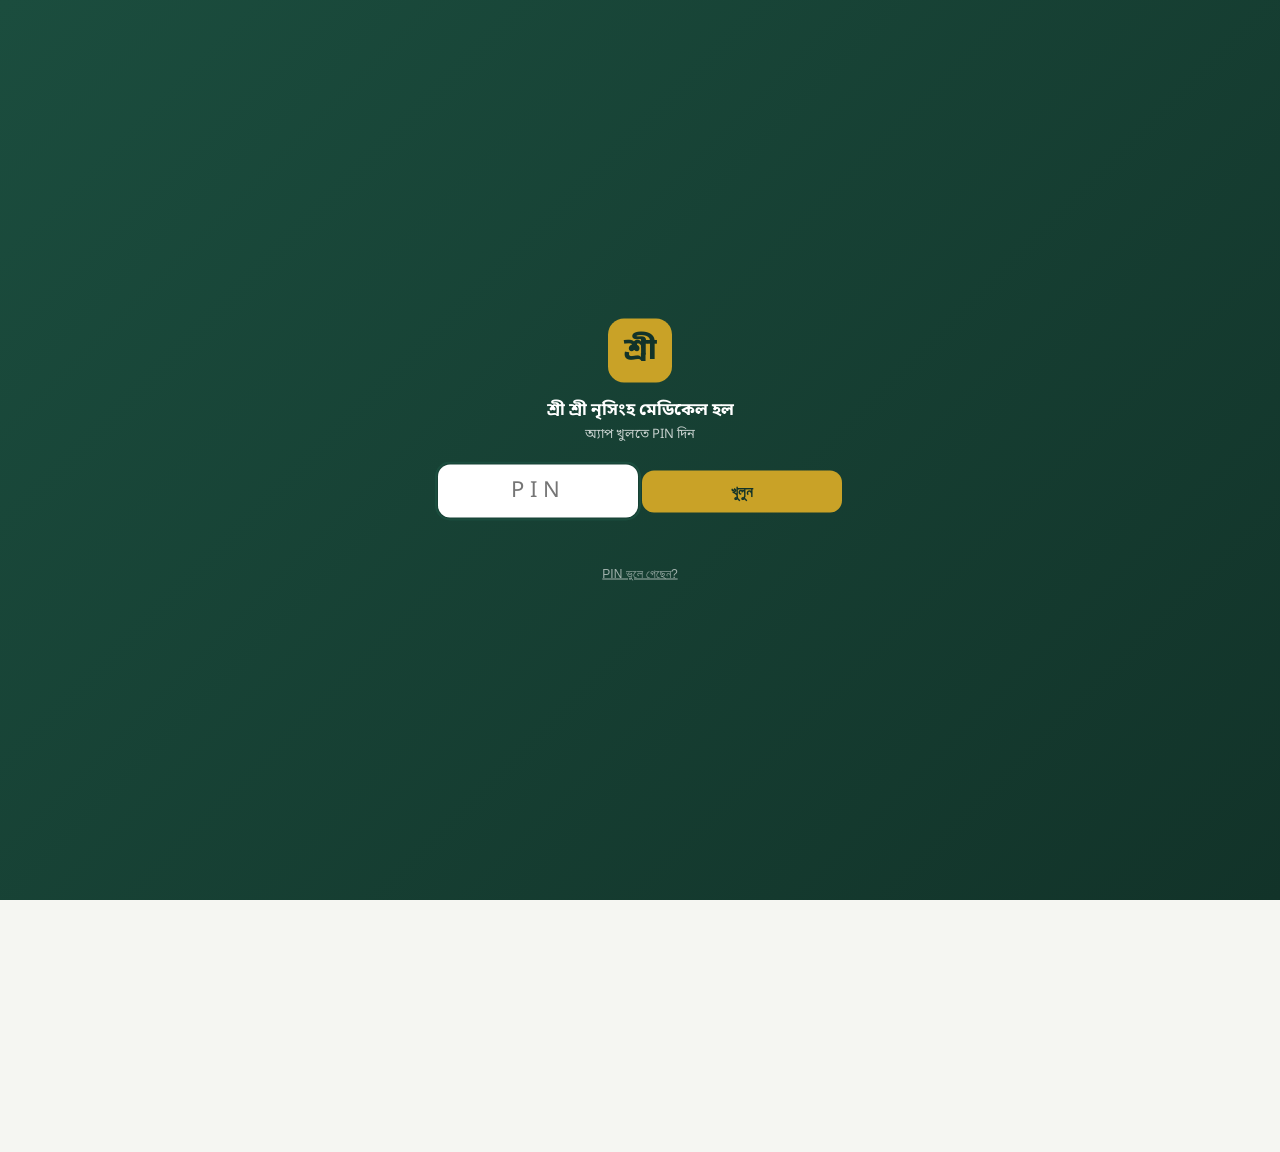
==== index.html @ 427e8189 "Add files via upload" ====
<!DOCTYPE html>
<html lang="bn">
<head>
<meta charset="UTF-8">
<meta name="viewport" content="width=device-width, initial-scale=1, maximum-scale=1, user-scalable=no">
<title>শ্রী শ্রী নৃসিংহ মেডিকেল হল</title>
<link rel="manifest" href="manifest.json">
<meta name="theme-color" content="#1B4D3E">
<link rel="icon" href="icon-192.png">
<link rel="apple-touch-icon" href="icon-192.png">
<meta name="apple-mobile-web-app-capable" content="yes">
<meta name="apple-mobile-web-app-status-bar-style" content="black-translucent">
<meta name="apple-mobile-web-app-title" content="নৃসিংহ মেডিকেল">
<link href="https://fonts.googleapis.com/css2?family=Noto+Sans+Bengali:wght@400;500;600;700;800&family=Inter:wght@400;500;600;700&display=swap" rel="stylesheet">
<link rel="stylesheet" href="style.css">
</head>
<body>

<!-- Lock Screen -->
<div id="lockScreen" style="position:fixed;top:0;left:0;right:0;bottom:0;z-index:200;background:linear-gradient(135deg,#1B4D3E 0%,#123329 100%);display:none;">
 <div style="position:absolute;left:50%;top:50%;transform:translate(-50%,-50%);display:flex;flex-direction:column;align-items:center;width:max-content;max-width:calc(100vw - 48px);box-sizing:border-box;">
  <div style="width:64px;height:64px;border-radius:16px;background:#C9A227;display:flex;align-items:center;justify-content:center;font-size:30px;color:#123329;font-weight:800;margin-bottom:16px;">শ্রী</div>
  <div style="color:#fff;font-size:17px;font-weight:700;margin-bottom:4px;text-align:center;">শ্রী শ্রী নৃসিংহ মেডিকেল হল</div>
  <div id="lockSubtitle" style="color:rgba(255,255,255,0.75);font-size:13px;margin-bottom:22px;text-align:center;">অ্যাপ খুলতে PIN দিন</div>

  <div id="normalPinWrap">
    <input type="text" autocomplete="off" inputmode="numeric" id="lockPinInput" maxlength="8" placeholder="PIN" style="-webkit-text-security:disc;width:200px;text-align:center;font-size:22px;letter-spacing:6px;padding:12px;border-radius:12px;border:none;margin-bottom:14px;">
    <div id="lockConfirmWrap" style="display:none;">
      <input type="text" autocomplete="off" inputmode="numeric" id="lockPinConfirm" maxlength="8" placeholder="আবার PIN দিন" style="-webkit-text-security:disc;width:200px;text-align:center;font-size:22px;letter-spacing:6px;padding:12px;border-radius:12px;border:none;margin-bottom:14px;">
    </div>
    <button onclick="submitLockPin()" style="width:200px;padding:12px;border-radius:12px;border:none;background:#C9A227;color:#123329;font-weight:800;font-size:15px;">খুলুন</button>
  </div>

  <div id="forgotFlowWrap" style="display:none;width:220px;">
    <div id="forgotStep1">
      <div style="color:rgba(255,255,255,0.85);font-size:12.5px;margin-bottom:10px;text-align:center;line-height:1.6;">দুটো প্রশ্নের সঠিক উত্তর দিন</div>
      <label style="color:rgba(255,255,255,0.85);font-size:12.5px;font-weight:600;display:block;margin-bottom:5px;">আপনার ঠাকুমার নাম কি?</label>
      <input type="text" id="secAnswer1" placeholder="উত্তর লিখুন" style="width:100%;text-align:center;font-size:15px;padding:10px;border-radius:10px;border:none;margin-bottom:12px;box-sizing:border-box;">
      <label style="color:rgba(255,255,255,0.85);font-size:12.5px;font-weight:600;display:block;margin-bottom:5px;">আপনার ছোট বোনের নাম কি?</label>
      <input type="text" id="secAnswer2" placeholder="উত্তর লিখুন" style="width:100%;text-align:center;font-size:15px;padding:10px;border-radius:10px;border:none;margin-bottom:12px;box-sizing:border-box;">
      <button onclick="verifySecurityAnswers()" id="verifySecBtn" style="width:100%;padding:12px;border-radius:12px;border:none;background:#C9A227;color:#123329;font-weight:800;font-size:14px;">যাচাই করুন</button>
    </div>
    <button onclick="cancelForgotFlow()" style="margin-top:14px;background:none;border:none;color:rgba(255,255,255,0.6);font-size:12px;text-decoration:underline;width:100%;">বাতিল করুন</button>
  </div>

  <div id="lockError" style="color:#ffb3b3;font-size:12.5px;margin-top:10px;min-height:16px;text-align:center;width:200px;"></div>
  <button id="forgotPinLink" onclick="openForgotFlow()" style="margin-top:8px;background:none;border:none;color:rgba(255,255,255,0.6);font-size:12px;text-decoration:underline;">PIN ভুলে গেছেন?</button>
 </div>
</div>

<div id="app">

  <header class="topbar">
    <div class="topbar-row">
      <div class="brand">
        <div class="brand-mark">শ্রী</div>
        <div>
          <div class="brand-name">শ্রী শ্রী নৃসিংহ মেডিকেল হল</div>
          <div class="brand-sub" id="propLine">প্রোপ্রাইটর: প্রদীপ চন্দ্র হাওলাদার</div>
        </div>
      </div>
      <button class="lang-toggle" onclick="toggleLang()" id="langBtn">EN</button>
    </div>
    <div class="page-title" id="pageTitle">ড্যাশবোর্ড</div>
    <div class="page-sub" id="pageSub">আজকের ব্যবসার সংক্ষিপ্ত চিত্র</div>
  </header>

  <main>
    <!-- DASHBOARD -->
    <section id="sec-dashboard" class="active">
      <div id="quotaBanner" style="display:none;"></div>
      <button class="btn btn-danger btn-block" style="margin-bottom:12px;font-size:15px;" onclick="showAntibioticRegisterModal()">🧾 এন্টিবায়োটিক রেজিস্টার (ইন্সপেকশনের জন্য) — এক ট্যাপে দেখুন</button>
      <div class="grid2">
        <div class="stat accent" onclick="showTodaySales()" style="cursor:pointer;"><div class="label">আজকের বিক্রয়</div><div class="value" id="dToday">৳০</div></div>
        <div class="stat blue" onclick="showTodayPurchases()" style="cursor:pointer;"><div class="label">আজকের ক্রয়</div><div class="value" id="dPurchase">৳০</div></div>
        <div class="stat" id="dCashCard" onclick="showCashBook()" style="grid-column:span 2;cursor:pointer;border:2px solid var(--primary);"><div class="label">💰 আজকের ক্যাশ হিসাব — ক্যাশে থাকার কথা</div><div class="value" id="dCash">৳০</div><div class="row-sub" id="dCashSub" style="margin-top:2px;"></div></div>
        <div class="stat accent" id="dProfitCard" onclick="showTodayProfit()" style="grid-column:span 2;cursor:pointer;"><div class="label">আজকের আনুমানিক লাভ</div><div class="value" id="dProfit">৳০</div></div>
        <div class="stat accent" onclick="showProfitHistory()" style="grid-column:span 2;cursor:pointer;"><div class="label">আজকের নিট লাভ (খরচ বাদে) ▸ লাভ-খরচের ইতিহাস</div><div class="value" id="dNet">৳০</div></div>
        <div class="stat gold" id="dueListTile" onclick="downloadDueList(false)" style="display:none;cursor:pointer;"><div class="label">বাকি তালিকায় নতুন পরিবর্তন</div><div class="value" style="font-size:16px;">📋 সেভ করুন</div></div>
        <div class="stat gold" onclick="showAllDues()" style="cursor:pointer;"><div class="label">মোট বাকি (কাস্টমার)</div><div class="value" id="dDue">৳০</div></div>
        <div class="stat warn" onclick="showAllLowStock()" style="cursor:pointer;"><div class="label">লো স্টক আইটেম</div><div class="value" id="dLowStock">০</div></div>
      </div>

      <div id="missingBuyWarn" style="display:none;margin-top:12px;padding:10px;border-radius:10px;background:var(--red-soft);border:1px solid var(--red);"></div>
      <div id="missingCustWarn" style="display:none;margin-top:12px;padding:10px;border-radius:10px;background:var(--red-soft);border:1px solid var(--red);"></div>

      <h3 class="section-h"><span class="dot"></span>মেয়াদ সতর্কতা <span class="tag-en">Expiry Alerts</span></h3>
      <div class="card" id="expiryList"></div>
      <button class="btn btn-outline btn-block" style="margin-top:8px;display:none;" onclick="showAllExpiry()" id="expiryShowAllBtn">সব মেয়াদ সতর্কতা দেখুন</button>

      <h3 class="section-h"><span class="dot"></span>স্টক কম আছে <span class="tag-en">Low Stock</span></h3>
      <div class="card" id="lowStockList"></div>

      <h3 class="section-h"><span class="dot"></span>সাম্প্রতিক বিক্রয় <span class="tag-en">Recent Sales</span></h3>
      <div class="card" id="recentSales"></div>
    </section>

    <!-- SALE / POS -->
    <section id="sec-sale">
      <div id="sellerBadge" onclick="editDeviceSeller()" style="cursor:pointer;margin:0 0 8px;padding:8px 12px;border-radius:12px;background:#eef6f1;border:1px solid #cfe3d6;font-size:13.5px;"></div>
      <div class="card">
        <label>ওষুধ খুঁজুন <span class="tag-en">Search medicine</span></label>
        <div style="display:flex;gap:8px;"><input type="text" id="posSearch" placeholder="নাম লিখুন বা বারকোড স্ক্যান করুন..." oninput="renderPosSearch()" onkeydown="posSearchKey(event)" style="flex:1;min-width:0;"><button type="button" class="btn btn-outline" onclick="posScanClick()" title="ক্যামেরায় বারকোড স্ক্যান">📷</button></div>
        <div id="posSearchResults"></div>
      </div>

      <div class="card" style="padding:10px 12px;">
        <label style="margin-top:0;">🔎 রশিদ নম্বর দিয়ে খুঁজুন</label>
        <div style="display:flex;gap:8px;"><input type="text" id="rcptSearchNo" inputmode="numeric" placeholder="যেমন: ১২৩" onkeydown="if(event.key==='Enter'){rcptSearchGo();}" style="flex:1;min-width:0;" autocomplete="off"><button type="button" class="btn btn-outline" onclick="rcptSearchGo()">খুঁজুন</button></div>
      </div>

      <h3 class="section-h"><span class="dot"></span>কার্ট <span class="tag-en">Cart</span> <button type="button" class="btn btn-sm btn-outline" style="float:right;margin-top:-4px;" onclick="showLastReceipt()">🧾 শেষ রসিদ</button></h3>
      <div class="card" id="cartList">
        <div class="empty-state">কার্ট খালি — ওপরে থেকে ওষুধ যোগ করুন</div>
      </div>
      <div class="card" style="margin-top:8px;">
        <label>মোট কত টাকার ওষুধ দেবেন (ঐচ্ছিক)</label>
        <div style="display:flex;gap:6px;">
          <input type="text" id="cartScaleAmount" placeholder="যেমন: ৫০০" inputmode="numeric" style="flex:1;min-width:0;">
          <button class="btn btn-sm btn-outline" style="flex-shrink:0;" onclick="scaleCartByAmount()">সমন্বয় করুন</button>
        </div>
        <div class="row-sub" style="margin-top:4px;">কার্টে এখন যেসব ওষুধ আছে তাদের নিজেদের মধ্যেকার অনুপাত ঠিক রেখে, এই টাকার কাছাকাছি হওয়া পর্যন্ত সবগুলোর পরিমাণ একসাথে বাড়বে/কমবে — কোনোটার স্টক শেষ হয়ে গেলে সেটা সর্বোচ্চ সীমায় আটকে থাকবে, বাকিগুলো বাড়তে থাকবে।</div>
      </div>

      <div class="card" style="margin-top:10px;">
        <label>কাস্টমার (ঐচ্ছিক) <span class="tag-en">Customer</span></label>
        <div style="position:relative;">
          <input type="text" id="saleCustomerSearch" placeholder="নাম/মোবাইল লিখে খুঁজুন, বা খালি রাখুন = ওয়াক-ইন" oninput="renderSaleCustomerSearch()" onfocus="renderSaleCustomerSearch()">
          <div id="saleCustomerResults" style="position:absolute;left:0;right:0;top:100%;z-index:15;background:#fff;border:1px solid var(--border);border-radius:0 0 10px 10px;max-height:220px;overflow-y:auto;display:none;"></div>
        </div>
        <select id="saleCustomer" style="display:none;"><option value="">— ওয়াক-ইন কাস্টমার —</option></select>
        <div class="field-row">
          <div>
            <label>ছাড় (৳) <span class="tag-en">Discount</span></label>
            <input type="number" id="saleDiscount" value="0" min="0" oninput="renderCart()">
          </div>
          <div>
            <label>পরিশোধ পদ্ধতি</label>
            <select id="payMethod" onchange="togglePartialCash()">
              <option value="cash">সম্পূর্ণ নগদ</option>
              <option value="due">আংশিক/সম্পূর্ণ বাকি</option>
            </select>
          </div>
        </div>
        <div id="partialCashWrap" style="display:none;margin-top:10px;">
          <label>এখন কত নগদ দিলো? (বাকি অংশ কাস্টমারের বাকিতে যোগ হবে)</label>
          <input type="number" id="cashPaidNow" value="0" min="0">
        </div>
        <div style="margin-top:10px;">
          <label>টাকা কীভাবে পেলেন <span class="tag-en">Paid via</span></label>
          <select id="payChannel">
            <option value="cash">নগদ (হাতে)</option>
            <option value="bkash">বিকাশ</option>
            <option value="nagad">নগদ (Nagad অ্যাপ)</option>
            <option value="rocket">রকেট</option>
            <option value="bank">কার্ড / ব্যাংক</option>
          </select>
        </div>
        <div class="divider"></div>
        <button type="button" class="btn btn-outline btn-block" style="margin-bottom:8px;" onclick="doctorsOpenManager()">👨‍⚕️ সংরক্ষিত প্রেসক্রাইবারের তালিকা (বেছে নিন / একসাথে যোগ করুন)</button>
        <label>প্রেসক্রাইবারের ধরন <span class="tag-en">Prescriber type</span></label>
        <select id="saleDoctorType" onchange="backupPrescriberFields()">
          <option value="">— ধরন বেছে নিন (ঐচ্ছিক) —</option>
          <option value="doctor">ডাক্তার (এমবিবিএস)</option>
          <option value="paramedic">প্যারামেডিক</option>
          <option value="samo">উপ-সহকারী মেডিকেল অফিসার</option>
          <option value="other">অন্যান্য</option>
        </select>
        <label style="margin-top:8px;">প্রেসক্রাইবারের নাম (ঐচ্ছিক) <span class="tag-en">Prescriber name</span></label>
        <div style="position:relative;">
          <input type="text" id="saleDoctorName" name="rx_prescriber_nm" autocomplete="off" placeholder="যেমন: করিম" oninput="renderPrescriberSuggestions();backupPrescriberFields();" onfocus="renderPrescriberSuggestions()">
          <div id="prescriberResults" style="position:absolute;left:0;right:0;top:100%;z-index:15;background:#fff;border:1px solid var(--border);border-radius:0 0 10px 10px;max-height:220px;overflow-y:auto;display:none;"></div>
        </div>
        <label>উপাধি/প্রতিষ্ঠান (ঐচ্ছিক) <span class="tag-en">Qualification/Chamber</span></label>
        <input type="text" id="saleDoctorTitle" name="rx_prescriber_title" autocomplete="off" placeholder="যেমন: MBBS, মেডিসিন বিশেষজ্ঞ / উপজেলা স্বাস্থ্য কমপ্লেক্স" oninput="backupPrescriberFields()">
        <label>রোগের নাম (ঐচ্ছিক) <span class="tag-en">Diagnosis</span></label>
        <input type="text" id="saleDiagnosis" name="rx_diag" autocomplete="off" placeholder="যেমন: জ্বর, সর্দি-কাশি">
        <label style="margin-top:8px;" id="patientNameLabel">রোগীর নাম (ঐচ্ছিক)</label>
        <input type="text" id="patientName" name="rx_patient_nm" autocomplete="off" placeholder="খালি রাখলে প্রিন্টে কাস্টমারের নামই যাবে" onblur="syncPatientToSaleCustomer()">
        <label id="patientMobileLabel">রোগীর মোবাইল নম্বর (ঐচ্ছিক)</label>
        <input type="text" id="patientMobile" name="rx_patient_mob" autocomplete="off" placeholder="যেমন: 01xxxxxxxxx" onblur="syncPatientToSaleCustomer()">
<label id="patientAgeLabel">রোগীর বয়স (ঐচ্ছিক)</label>
<div style="display:flex;gap:8px;"><input type="text" id="patientAge" name="rx_patient_age" autocomplete="off" inputmode="numeric" maxlength="12" placeholder="যেমন: ৩৫" style="flex:1;min-width:0;"><select id="patientAgeUnit" style="width:100px;flex-shrink:0;"><option value="বছর">বছর</option><option value="মাস">মাস</option><option value="দিন">দিন</option></select></div>
        <div class="row-sub" style="margin-top:2px;">একই কাস্টমারের ঘরে একাধিক রোগী থাকলে (যেমন বাবার নামে কাস্টমার, কিন্তু ওষুধ ছেলে/মেয়ের জন্য) — এখানে আসল রোগীর নাম দিন, স্লিপে সেটাই ছাপা হবে। বাকি ও হিস্টোরি তবুও ওপরের কাস্টমারের নামেই জমা থাকবে।</div>
        <div id="rxPhotoWrap" style="margin-top:10px;">
<input type="file" id="rxPhotoInput" accept="image/*" style="display:none;" onchange="pickSaleRxPhoto(event)">
<button type="button" class="btn btn-outline btn-block" id="rxPhotoBtn" onclick="document.getElementById('rxPhotoInput').click()">📷 প্রেসক্রিপশনের ছবি (ঐচ্ছিক)</button>
<div id="rxPhotoPreview" style="display:none;align-items:center;gap:10px;margin-top:8px;"><img id="rxPhotoImg" alt="" style="max-height:90px;max-width:40%;border-radius:8px;border:1px solid #ccd;"><div style="flex:1;"><div class="row-sub">✓ ছবি নেওয়া হয়েছে — বিক্রি সম্পন্ন করলে এই ফোনে সংরক্ষণ হবে</div><button type="button" class="btn btn-sm btn-outline" style="margin-top:6px;" onclick="clearSaleRxPhoto()">✕ ছবি বাদ দিন</button></div></div>
</div>
<div id="antibioticInfoWrap" style="display:none;margin-top:10px;padding:10px;border-radius:10px;background:var(--red-soft);border:1px solid var(--red);">
          <div class="row-sub" style="color:var(--red);font-weight:700;">⚠ কার্টে এন্টিবায়োটিক আছে — নিয়ম অনুযায়ী রেজিস্টারের জন্য প্রেসক্রাইবারের নাম, ওপরের রোগীর নাম ও মোবাইল নম্বর আবশ্যক</div>
        </div>
      </div>

      <div class="cart-total-bar">
        <div class="row-item" style="border:none;padding:4px 0;">
          <span>সর্বমোট</span>
          <span id="cartTotal" style="font-weight:800;font-size:19px;">৳০</span>
        </div>
        <button class="btn btn-gold btn-block" onclick="completeSale()">বিক্রয় সম্পন্ন করুন ✓</button>
      </div>
    </section>

    <!-- PRESCRIPTION (Rx) -->
    <section id="sec-prescription">
      <div class="card" style="text-align:center;font-family:Arial,Helvetica,sans-serif;">
        <div style="font-size:14.5px;font-weight:800;color:var(--primary-dark);">Prodip Chandra Howlader</div>
        <div style="font-size:12px;color:#444;margin-top:2px;">L.M.A.F. &amp; Pharmacist (Barishal)</div>
        <div style="font-size:12px;color:#444;">Ex O.T. In-charge (Barishal)</div>
        <div style="font-size:12px;color:#444;margin-top:2px;">Uttar Sonakhali Bazar,</div>
        <div style="font-size:12px;color:#444;">Amtali, Barguna.</div>
        <div style="font-size:12px;color:#444;">Mobile : 01739097390</div>
        <div class="row-sub" style="margin-top:6px;font-family:'Noto Sans Bengali',sans-serif;">প্রতিটি প্রেসক্রিপশনের উপরে এই তথ্যই ছাপা হবে</div>
      </div>
      <button class="btn btn-primary btn-block" style="margin-top:10px;" onclick="openRxModal()">+ নতুন প্রেসক্রিপশন লিখুন</button>
      <div class="search-wrap" style="margin-top:12px;">
        <input type="text" id="rxSearch" placeholder="রোগীর নাম/মোবাইল/রোগ/Rx নম্বর দিয়ে খুঁজুন..." oninput="rxFilterChanged()">
      </div>
      <div class="card" id="rxList" style="margin-top:10px;"></div>
    </section>

    <!-- MEDICINES -->
    <section id="sec-medicines">
      <div class="grid2">
        <button class="btn btn-primary" onclick="openMedModal()">+ একটা ওষুধ যোগ করুন</button>
        <button class="btn btn-gold" onclick="openBulkModal()">☰ একসাথে অনেকগুলো</button>
      </div>
      <button class="btn btn-outline btn-block" style="margin-top:8px;" onclick="openScanModal()">📷 ইনভয়েসের ছবি থেকে যোগ করুন</button>
      <button class="btn btn-outline btn-block" style="margin-top:8px;" onclick="toggleMedSelectMode()" id="medSelectToggleBtn">নির্বাচন করে মুছুন</button>
      <button class="btn btn-outline btn-block" style="margin-top:8px;" onclick="openCompanyFixer()">🏢 কোম্পানির নাম ঠিক করুন / মিলিয়ে দিন</button>
      <div id="medSelectBar" style="display:none;margin-top:8px;">
        <button class="btn btn-danger btn-block" onclick="deleteSelectedMedicines()" id="medDeleteSelectedBtn">নির্বাচিতগুলো মুছুন (০)</button>
      </div>
      <div class="grid2" style="margin-top:10px;">
        <div class="stat accent"><div class="label">মোট আইটেম</div><div class="value" id="medTotalItems">০</div></div>
        <div class="stat blue"><div class="label">মোট ক্রয়মূল্য (স্টক)</div><div class="value" id="medTotalValue">৳০</div></div>
      </div>
      <div class="search-wrap" style="margin-top:12px;">
        <input type="text" id="medSearch" placeholder="ওষুধ খুঁজুন..." oninput="renderMedicines()">
      </div>
      <div class="card" id="medicineList"></div>
    </section>

    <!-- PURCHASE -->
    <section id="sec-purchase">
      <button class="btn btn-primary btn-block" onclick="openPurchaseModal()">+ নতুন ক্রয় এন্ট্রি</button>
      <h3 class="section-h"><span class="dot"></span>ক্রয়ের ইতিহাস</h3>
      <button class="btn btn-outline btn-block" style="margin-bottom:8px;" onclick="returnOpenPurchaseReturn()">↩ কোম্পানিকে ফেরত দিন</button>
      <div class="search-wrap" style="margin-bottom:8px;"><input type="text" id="purchaseSearch" placeholder="ওষুধ, কোম্পানি বা তারিখ (যেমন ০৫/১০) দিয়ে খুঁজুন..." oninput="purchaseShowCount=30;renderPurchases()" autocomplete="off"></div>
      <div class="card" id="purchaseList"></div>
    </section>

    <!-- CUSTOMERS -->
    <section id="sec-customers">
      <button class="btn btn-primary btn-block" onclick="openCustomerModal()">+ নতুন কাস্টমার</button>
      <div class="search-wrap" style="margin-top:12px;">
        <input type="text" id="customerSearch" placeholder="কাস্টমার খুঁজুন (নাম/মোবাইল)..." oninput="renderCustomers()">
      </div>
      <button class="btn btn-sm btn-outline btn-block" style="margin-top:8px;" onclick="downloadAllCustomerVcf()">📇 ছবিসহ কাস্টমারদের ফোনের কন্টাক্টে নিন</button>
      <div class="card" id="customerList"></div>
      <h3 class="section-h"><span class="dot"></span>সাপ্লায়ার <span class="tag-en">Suppliers</span></h3>
      <button class="btn btn-outline btn-block" onclick="openSupplierModal()">+ নতুন সাপ্লায়ার</button>
      <div class="search-wrap" style="margin-top:10px;">
        <input type="text" id="supplierSearch" placeholder="সাপ্লায়ার খুঁজুন..." oninput="renderSuppliers()">
      </div>
      <button class="btn btn-sm btn-outline btn-block" style="margin-top:8px;" onclick="downloadAllSupplierVcf()">📇 সাপ্লায়ারের লোকদের (ছবিসহ) ফোনের কন্টাক্টে নিন</button>
      <div class="card" id="supplierList" style="margin-top:10px;"></div>
    </section>

    <!-- LAB TEST REPORTS -->
    <section id="sec-test">
      <div style="display:flex;gap:8px;flex-wrap:wrap;">
        <button class="btn btn-primary" style="flex:1 1 100%;" onclick="openTestModal()">+ নতুন টেস্ট রিপোর্ট</button>
        <button class="btn btn-outline" style="flex:1 1 0;white-space:nowrap;padding-left:6px;padding-right:6px;" onclick="openReferrerListModal()">👤 রেফারার</button>
        <button class="btn btn-outline" style="flex:1 1 0;white-space:nowrap;padding-left:6px;padding-right:6px;" onclick="openTestPriceListModal()">৳ মূল্য তালিকা</button>
        <button class="btn btn-outline" style="flex:1 1 0;white-space:nowrap;padding-left:6px;padding-right:6px;" onclick="openLabSupplies()">🧰 ল্যাব সামগ্রী</button>
      </div>
      <div class="grid2" style="margin-top:10px;">
        <div class="stat accent" onclick="showTestRevenue()" style="cursor:pointer;"><div class="label">মোট বিক্রয় (টেস্ট)</div><div class="value" id="tsRevenue">৳০</div></div>
        <div class="stat blue" onclick="showTestCost()" style="cursor:pointer;"><div class="label">মোট চালান/খরচ</div><div class="value" id="tsCost">৳০</div></div>
        <div class="stat gold" onclick="showTestProfit()" style="cursor:pointer;"><div class="label">আনুমানিক লাভ</div><div class="value" id="tsProfit">৳০</div></div>
        <div class="stat warn" onclick="showTestDue()" style="cursor:pointer;"><div class="label">মোট বাকি</div><div class="value" id="tsDue">৳০</div></div>
      </div>
      <div class="search-wrap" style="margin-top:12px;">
        <input type="text" id="testSearch" placeholder="রোগীর নাম/মোবাইল/টেস্টের নাম/টেস্ট নম্বর দিয়ে খুঁজুন..." oninput="testFilterChanged()">
      </div>
      <div class="card" id="testList" style="margin-top:10px;"></div>
    </section>

    <!-- REPORTS -->
    <section id="sec-reports">
      <div class="card">
        <label>সময়কাল বেছে নিন</label>
        <select id="reportRange" onchange="onReportRangeChange()">
          <option value="today">আজ</option>
          <option value="week">এই সপ্তাহ</option>
          <option value="month" selected>এই মাস</option>
          <option value="3month">৩ মাস</option>
          <option value="6month">৬ মাস</option>
          <option value="all">সর্বমোট</option>
          <option value="custom">কাস্টম তারিখ...</option>
        </select>
        <div id="reportCustomRangeWrap" style="display:none;margin-top:10px;gap:8px;align-items:center;">
          <div style="flex:1;">
            <label style="font-size:11.5px;">শুরু</label>
            <input type="date" id="reportCustomFrom" onchange="renderReports()">
          </div>
          <div style="flex:1;">
            <label style="font-size:11.5px;">শেষ</label>
            <input type="date" id="reportCustomTo" onchange="renderReports()">
          </div>
        </div>
      </div>
      <div class="grid2" style="margin-top:10px;">
        <div class="stat accent" onclick="showReportSales()" style="cursor:pointer;"><div class="label">মোট বিক্রয়</div><div class="value" id="rSales">৳০</div></div>
        <div class="stat blue" onclick="showReportPurchases()" style="cursor:pointer;"><div class="label">মোট ক্রয়</div><div class="value" id="rPurchase">৳০</div></div>
        <div class="stat gold" onclick="showReportProfit()" style="cursor:pointer;"><div class="label">আনুমানিক লাভ</div><div class="value" id="rProfit">৳০</div></div>
        <div class="stat warn" onclick="showReportDue()" style="cursor:pointer;"><div class="label">নতুন বাকি</div><div class="value" id="rDue">৳০</div></div>
        <div class="stat" onclick="showReportExpenses()" style="cursor:pointer;"><div class="label">দোকানের খরচ</div><div class="value" id="rExp" style="color:#b42318;">৳০</div></div>
        <div class="stat accent" onclick="showProfitHistory()" style="cursor:pointer;"><div class="label">নিট লাভ (খরচ বাদে) ▸ ইতিহাস</div><div class="value" id="rNet">৳০</div></div>
      </div>
      <div style="display:flex;gap:8px;flex-wrap:wrap;margin:6px 0 12px;">
        <button class="btn btn-outline" style="flex:1;min-width:150px;" onclick="showExpenseSummary()">💸 খরচের হিসাব (খাত অনুযায়ী)</button>
        <button class="btn btn-outline" style="flex:1;min-width:150px;" onclick="showOrderList()">🛒 কম স্টকের অর্ডার তালিকা</button>
        <button class="btn btn-outline" style="flex:1;min-width:150px;" onclick="showDeadStock()">🕸️ অনেকদিন বিক্রি হয়নি</button>
      </div>
      <h3 class="section-h"><span class="dot"></span>বিক্রেতা অনুযায়ী হিসাব</h3>
<div class="card" id="sellerReport"></div>
<h3 class="section-h"><span class="dot"></span>কোম্পানি অনুযায়ী ক্রয়</h3>
      <div class="row-sub" style="margin-top:-4px;margin-bottom:8px;">ওষুধ ইনভেন্টরিতে যে কোম্পানির নাম লেখা আছে সেই অনুযায়ী হিসাব — আলাদা করে সাপ্লায়ার এড করার দরকার নেই। যেকোনো কোম্পানিতে ট্যাপ করলে বিস্তারিত তালিকা দেখাবে।</div>
      <div class="search-wrap" style="margin-bottom:8px;">
        <input type="text" id="companyPurchaseSearch" placeholder="কোম্পানির নাম দিয়ে খুঁজুন..." oninput="renderCompanyPurchaseReport()">
      </div>
      <div class="card" id="companyPurchaseList"></div>
      <div class="divider"></div>

      <h3 class="section-h"><span class="dot"></span>টপ বিক্রিত ওষুধ</h3>
      <div class="card" id="topMeds"></div>
      <div class="divider"></div>

      <h3 class="section-h"><span class="dot"></span>এন্টিবায়োটিক রেজিস্টার <span class="tag-en">Antibiotic Register</span></h3>
      <div class="row-sub" style="margin-top:-4px;margin-bottom:8px;">যেকোনো সময় ইন্সপেকশনে দেখানোর জন্য — কোন এন্টিবায়োটিক কার কাছে, কার (ডাক্তার/প্যারামেডিক) প্রেসক্রিপশনে বিক্রি হয়েছে তার সম্পূর্ণ তালিকা।</div>
      <div class="search-wrap">
        <input type="text" id="antibioticSearch" placeholder="এন্টিবায়োটিকের নাম লিখে খুঁজুন..." oninput="antibioticFilterChanged()">
      </div>
      <div style="display:flex;gap:8px;margin-top:8px;">
        <div style="flex:1;">
          <label style="font-size:12px;color:var(--muted,#667);">তারিখ থেকে</label>
          <input type="date" id="antibioticDateFrom" oninput="antibioticFilterChanged()" style="width:100%;">
        </div>
        <div style="flex:1;">
          <label style="font-size:12px;color:var(--muted,#667);">তারিখ পর্যন্ত</label>
          <input type="date" id="antibioticDateTo" oninput="antibioticFilterChanged()" style="width:100%;">
        </div>
      </div>
      <div class="row-sub" id="antibioticCountInfo" style="margin-top:6px;"></div>
      <div class="card" id="antibioticRegisterList" style="margin-top:10px;"></div>
      <button class="btn btn-outline btn-block" id="antibioticLoadMoreBtn" style="margin-top:8px;display:none;" onclick="antibioticShowCount+=10;renderAntibioticRegister();">আরও দেখুন</button>
      <button class="btn btn-gold btn-block" style="margin-top:8px;" onclick="downloadAntibioticRegister()">⬇ রেজিস্টার ডাউনলোড (পড়া ও প্রিন্টের জন্য)</button>
      <div class="row-sub" style="margin-top:4px;">ওপরের নাম ও তারিখের ছাঁকনি যা দেওয়া থাকবে ফাইলে সেটাই আসবে; ছাঁকনি না দিলে সব এন্ট্রি।</div>
      <div class="divider"></div>

      <h3 class="section-h" style="margin-top:0;"><span class="dot"></span>ক্লাউড ব্যাকআপ <span class="tag-en">Cloud Backup</span></h3>
      <div class="card">
        <div id="cloudStatus"><span class="badge badge-red">সংযুক্ত নয়</span></div>
        <button class="btn btn-sm btn-outline btn-block" style="margin-top:8px;" onclick="openPendingUploads()">☁️ এই ফোনে আছে, ক্লাউডে নেই — মিলিয়ে দেখুন</button>
        <button class="btn btn-sm btn-outline btn-block" id="deltaSyncBtn" style="margin-top:8px;" onclick="toggleDeltaSync()">⚡ দ্রুত সিঙ্ক চালু করুন</button>
        <button class="btn btn-sm btn-outline btn-block" style="margin-top:6px;" onclick="deltaFullResync()">🔄 পুরো ডাটা এখনই মিলিয়ে নিন</button>
        <button class="btn btn-sm btn-outline btn-block" id="broadcastDelBtn" style="margin-top:6px;" onclick="broadcastTrashDeletes()">📣 আগে মোছা রেকর্ড কর্মচারীর ফোন থেকেও সরান (একবার)</button>
        <button class="btn btn-sm btn-outline btn-block" id="quotaPlanBtn" style="margin-top:6px;" onclick="toggleQuotaPlan()">☁️ ক্লাউড প্ল্যান: ফ্রি (পেইডে গেলে এখানে চাপুন)</button>
        <div class="row-sub" id="deltaSyncInfo" style="margin-top:6px;"></div>
        <div class="row-sub" style="margin-top:8px;">ফোন হারালে বা নষ্ট হলেও ডাটা যেন ফিরে পান, এবং একাধিক ফোনে একসাথে নিরাপদে বিক্রি করতে পারেন — এর জন্য একবার ক্লাউড সংযোগ করে নিন। সংযোগ করলে প্রতিটা ফোনের এন্ট্রি সাথে সাথে সব ফোনে দেখা যাবে।</div>
        <button class="btn btn-primary btn-block" style="margin-top:12px;" onclick="openModal('cloudModalBackdrop')">☁ ক্লাউড সংযোগ করুন / দেখুন</button>
        <div class="grid2" style="margin-top:8px;">
          <button class="btn btn-outline btn-sm" onclick="cloudPush()">↑ এখনই সিঙ্ক করুন</button>
          <button class="btn btn-outline btn-sm" onclick="cloudPull()">↓ ক্লাউড থেকে ফিরিয়ে আনুন</button>
        </div>
      </div>

      <h3 class="section-h"><span class="dot"></span>ম্যানুয়াল ব্যাকআপ ফাইল</h3>
      <div class="card">
        <button class="btn btn-gold btn-block" onclick="shareBackup()">⇪ ব্যাকআপ শেয়ার করুন (Drive/WhatsApp)</button>
        <div id="driveBackupInfo" class="row-sub" style="margin-top:6px;"></div>
        <button class="btn btn-primary btn-block" style="margin-top:10px;" onclick="driveBackupNow()">☁ সরাসরি Google Drive-এ ব্যাকআপ পাঠান</button>
        <button class="btn btn-outline btn-block" style="margin-top:8px;" onclick="driveRestoreList()">☁ Google Drive থেকে ফেরান</button>
        <button class="btn btn-outline btn-block" style="margin-top:8px;" onclick="driveFullArchive()">🗄 পূর্ণ আর্কাইভ Drive-এ রাখুন (মোছা হয় না)</button>
        <div class="row-sub" style="margin-top:6px;">রোজকার ব্যাকআপের সর্বশেষ ৩০টা Drive-এ থাকে, পুরনোগুলো নিজে মুছে যায়। "FULL" আর্কাইভ মাসে/তিন মাসে একবার রাখুন — এটা কখনো মোছা হয় না।</div>
        <div style="margin-top:14px;padding:10px 12px;border:1px dashed var(--line,#bbb);border-radius:12px;">
          <div class="row-title">🤖 সার্ভার অটো Drive ব্যাকআপ</div>
          <div class="row-sub" style="margin-top:4px;line-height:1.5;">Firebase Blaze প্ল্যানে গেলে চালু করুন। তখন অ্যাপ বন্ধ থাকলেও প্রতি রাত ২টায় সার্ভার নিজে আপনার Drive-এ ব্যাকআপ পাঠাবে। (একবারের সার্ভার সেটআপ লাগে — FUNCTIONS-SETUP.txt)</div>
          <div id="srvDriveInfo" class="row-sub" style="margin-top:6px;white-space:pre-line;"></div>
          <button class="btn btn-primary btn-block" style="margin-top:8px;" onclick="srvDriveLink()">▶ সার্ভার অটো ব্যাকআপ চালু করুন</button>
          <div class="grid2" style="margin-top:8px;">
            <button class="btn btn-outline btn-sm" onclick="srvDriveRunNow()">এখনই পরীক্ষা চালান</button>
            <button class="btn btn-outline btn-sm" onclick="srvDriveUnlink()">বন্ধ করুন</button>
          </div>
          <button class="btn btn-outline btn-sm btn-block" style="margin-top:8px;" onclick="srvDriveRefresh()">অবস্থা দেখুন</button>
        </div>
        <div id="driveDirectInfo" class="row-sub" style="margin-top:6px;"></div>
        <div id="autoBackupInfo" class="row-sub" style="margin-top:10px;padding:8px 10px;border-radius:10px;background:var(--green-soft,#e8f5e9);">🛡 স্বয়ংক্রিয় দৈনিক ব্যাকআপ: ক্লাউড সংযোগ থাকলে অ্যাপ নিজেই প্রতিদিন একটা আলাদা কপি রাখে — আপনাকে কিছু করতে হবে না।</div>
        <button class="btn btn-outline btn-block" style="margin-top:8px;" onclick="openCloudBackupList()">🗓 স্বয়ংক্রিয় ব্যাকআপ থেকে ফেরান</button>
        <button class="btn btn-outline btn-block" style="margin-top:8px;" onclick="exportData()">⭳ ব্যাকআপ ডাউনলোড করুন (JSON)</button>
        <button class="btn btn-outline btn-block" style="margin-top:8px;" onclick="downloadDueList(false)">📋 বাকি তালিকা ডাউনলোড (অ্যাপ ছাড়াই খোলে)</button>
        <div class="row-sub" id="dueListStatus" style="text-align:center;margin-top:4px;"></div>
        <button class="btn btn-outline btn-block" style="margin-top:8px;" onclick="document.getElementById('importFile').click()">⭱ ফাইল থেকে পুনরুদ্ধার করুন</button>
        <input type="file" id="importFile" accept="application/json,text/plain,.json,.txt" style="display:none" onchange="importData(event)">
      </div>

      <h3 class="section-h"><span class="dot"></span>স্থানীয় নিরাপত্তা স্ন্যাপশট <span class="tag-en">Local Snapshots</span></h3>
      <div class="card">
        <div class="row-sub">এই ফোনে অ্যাপ ব্যবহারের সাথে সাথে প্রতি ৩০ মিনিটে সব তথ্যের একটা কপি (সর্বোচ্চ ৩টা, পুরনোটা মুছে নতুনটা জমা হয়) এখানেই জমা থাকে — কোনো ওষুধ/বিক্রয়/কাস্টমার হঠাৎ হারিয়ে গেলে এখান থেকে পুরনো অবস্থায় ফিরে যাওয়া যাবে। এটা ক্লাউড ব্যাকআপ বা JSON ডাউনলোডের বিকল্প না — এই ফোনের মধ্যেই একটা বাড়তি সুরক্ষা স্তর মাত্র।</div>
        <div id="storageUsageInfo" class="row-sub" style="margin-top:8px;font-size:12px;"></div>
        <button class="btn btn-outline btn-block" style="margin-top:10px;" onclick="renderSnapshotList(); openModal('snapshotModalBackdrop')">🕐 পুরনো অবস্থা থেকে পুনরুদ্ধার করুন</button>
      </div>

      <h3 class="section-h"><span class="dot"></span>পরিবর্তনের লগ ও রিসাইকেল বিন <span class="tag-en">Audit &amp; Trash</span></h3>
      <div class="card">
        <div class="row-sub">কাস্টমার/ওষুধ/সাপ্লায়ারের নাম বা মোবাইল কে (কোন ডিভাইস/সিঙ্ক থেকে), কখন, কী থেকে কী বদলেছে — সব এখানে জমা থাকে। যা-ই মোছা হয় সেটা রিসাইকেল বিনে থেকে যায়, কখনো নিজে থেকে মোছে না।</div>
        <button class="btn btn-outline btn-block" style="margin-top:10px;" onclick="renderAuditLog(); openModal('auditModalBackdrop')">🕵️ পরিবর্তনের লগ দেখুন</button>
        <button class="btn btn-outline btn-block" style="margin-top:8px;" onclick="renderTrash(); openModal('trashModalBackdrop')">🗑️ রিসাইকেল বিন (মোছা তথ্য ফেরান)</button>
        <button class="btn btn-outline btn-block" style="margin-top:8px;" onclick="recoverMissingCustomers()">🧩 হারানো কাস্টমার উদ্ধার (বিক্রয়ের হিসাব থেকে)</button>
      </div>

      <h3 class="section-h"><span class="dot"></span>দোকানের খরচ <span class="tag-en">Expenses</span></h3>
      <div class="card">
        <div class="row-sub">কোন খাতে কত খরচ করলেন — এই মাস, গত মাস, এই বছর, সর্বমোট বা নিজের বেছে নেওয়া তারিখে।</div>
        <button class="btn btn-outline btn-block" style="margin-top:10px;" onclick="showExpenseSummary()">💸 খরচের হিসাব দেখুন (খাত অনুযায়ী)</button>
      </div>

      <h3 class="section-h"><span class="dot"></span>ইতিহাস সীমা (পড়া কমাতে) <span class="tag-en">History Window</span></h3>

      <div class="card">
        <div class="row-sub">অ্যাপ খোলার সময় সব ফোনে শুধু শেষ ৬ মাসের বিক্রি-ক্রয় পড়া হবে — Firebase-এর পড়ার খরচ অনেক কমবে। আগের কাস্টমার-বাকি, সাপ্লায়ার-বাকি ও মোট কেনাকাটা "আগের জের" হিসেবে জমা থাকে, তাই বাকির হিসাব বদলায় না। পুরনো রিপোর্ট দেখতে রিপোর্ট ট্যাবে বোতাম চাপলে ক্লাউড থেকে আসে (ইন্টারনেট লাগে)।</div>
        <div class="row-sub" id="histWinInfo" style="margin-top:8px;font-weight:700;"></div>
        <button class="btn btn-primary btn-block" style="margin-top:10px;" onclick="histSetWindow(6)">📅 ৬ মাসের সীমা চালু করুন / এগিয়ে আনুন</button>
        <button class="btn btn-outline btn-block" style="margin-top:8px;" onclick="histTurnOff()">সীমা বন্ধ করুন (সব ইতিহাস পড়বে)</button>
      </div>

      <h3 class="section-h"><span class="dot"></span>পুরনো ইতিহাস আর্কাইভ <span class="tag-en">Archive Old History</span></h3>
      <div class="card">
        <div class="row-sub">১ বছরের বেশি পুরনো বিক্রয়/ক্রয় রেকর্ড ক্লাউডে নিশ্চিতভাবে সংরক্ষিত আছে কিনা যাচাই করে, নিশ্চিত হলে এই ফোন থেকে সরিয়ে জায়গা খালি করে — ক্লাউডে থেকেই যায়, হারায় না।</div>
        <button id="archiveBtn" class="btn btn-outline btn-block" style="margin-top:10px;" onclick="runArchiveOldRecords()">📦 পুরনো ইতিহাস আর্কাইভ করুন (১ বছরের বেশি পুরনো)</button>
        <button class="btn btn-outline btn-block" style="margin-top:8px;" onclick="restoreArchivedHistory()">↓ পুরনো ইতিহাস ফিরিয়ে আনুন</button>
      </div>

      <h3 class="section-h"><span class="dot"></span>নিরাপত্তা <span class="tag-en">Security</span></h3>
      <div class="card">
        <div class="row-sub" id="pinStatusText">লোড হচ্ছে...</div>
        <div class="row-sub" id="roleNoteText" style="display:none;color:var(--gold);margin-top:6px;">আপনি কর্মচারী PIN দিয়ে ঢুকেছেন — নিরাপত্তা/ডিভাইস সেটিংস শুধু মালিক PIN দিয়ে ঢুকলে দেখা যায়।</div>
        <button class="btn btn-outline btn-block" style="margin-top:10px;" onclick="openChangePinFlow()" id="pinSetupBtn">PIN পরিবর্তন করুন (মালিক)</button>
        <button class="btn btn-outline btn-block" style="margin-top:8px;" onclick="openSetStaffPinFlow()" id="staffPinBtn">👤 কর্মচারী PIN নির্ধারণ/পরিবর্তন করুন</button>
<button class="btn btn-outline btn-block" style="margin-top:8px;" onclick="openStaffUsers()" id="staffUsersBtn">👥 নামসহ কর্মচারী (প্রত্যেকের নিজের PIN) — যোগ/পরিবর্তন</button>
        <button class="btn btn-outline btn-block" style="margin-top:8px;" onclick="forceSyncPin()">🔄 এই ফোনে PIN ক্লাউড থেকে আবার আনুন</button>
        <div class="divider"></div>
        <button class="btn btn-danger btn-block" style="display:none;" id="logoutBtn" onclick="doLogout()">লগআউট করুন</button>
      </div>

      <h3 class="section-h"><span class="dot"></span>ডিভাইস ব্যবস্থাপনা <span class="tag-en">Devices</span></h3>
      <div class="card" id="deviceManageCard">
        <div class="row-sub">যে ফোনগুলো এই অ্যাপে ঢুকেছে তার তালিকা — কোনো ফোন হারিয়ে গেলে বা অবিশ্বস্ত মনে হলে "বাতিল করুন" চাপুন, সেই ফোন পরের বার ইন্টারনেটে এলেই আটকে যাবে এবং আবার PIN চাইবে। এর জন্য ইন্টারনেট সংযোগ লাগে।</div>
        <div id="deviceList" style="margin-top:10px;"></div>
        <button class="btn btn-outline btn-block" style="margin-top:8px;" onclick="renderDeviceList()">🔄 তালিকা রিফ্রেশ করুন</button>
      </div>
    </section>
  </main>

  <nav class="bottomnav">
    <div class="bottomnav-inner">
      <button class="nav-btn active" data-sec="dashboard" onclick="showSection('dashboard')"><span class="ic">🏠</span><span class="lb">হোম</span></button>
      <button class="nav-btn" data-sec="sale" onclick="showSection('sale')"><span class="ic">💰</span><span class="lb">বিক্রয়</span></button>
      <button class="nav-btn" data-sec="prescription" onclick="showSection('prescription')"><span class="ic">📝</span><span class="lb">প্রেসক্রিপশন</span></button>
      <button class="nav-btn" data-sec="medicines" onclick="showSection('medicines')"><span class="ic">💊</span><span class="lb">ওষুধ</span></button>
      <button class="nav-btn" data-sec="test" onclick="showSection('test')"><span class="ic">🧪</span><span class="lb">টেস্ট</span></button>
      <button class="nav-btn" data-sec="purchase" onclick="showSection('purchase')"><span class="ic">📦</span><span class="lb">ক্রয়</span></button>
      <button class="nav-btn" data-sec="customers" onclick="showSection('customers')"><span class="ic">👥</span><span class="lb">কাস্টমার</span></button>
      <button class="nav-btn" data-sec="reports" onclick="showSection('reports')"><span class="ic">📊</span><span class="lb">রিপোর্ট</span></button>
    </div>
  </nav>
</div>

<!-- Medicine Modal -->
<div class="modal-backdrop" id="medModalBackdrop">
  <div class="modal">
    <div class="modal-head"><h4 id="medModalTitle">নতুন ওষুধ যোগ করুন</h4><button class="modal-close" onclick="closeMedModal()">✕</button></div>
    <label>ওষুধের নাম *</label><input type="text" id="mName" placeholder="যেমন: Napa 500mg" oninput="checkAutoAntibiotic()">
    <label>ধরন</label>
    <select id="mType" onchange="onMedTypeChange()">
      <option value="ট্যাবলেট">ট্যাবলেট (Tab.)</option>
      <option value="ক্যাপসুল">ক্যাপসুল (Cap.)</option>
      <option value="সিরাপ">সিরাপ (Syp.)</option>
      <option value="সাসপেনশন">সাসপেনশন (Susp.)</option>
      <option value="ইনজেকশন">ইনজেকশন (Inj.)</option>
      <option value="সাপোজিটরি">সাপোজিটরি (Supp.)</option>
      <option value="মলম">মলম/অয়েন্টমেন্ট (Oint.)</option>
      <option value="ক্রিম">ক্রিম (Cream)</option>
      <option value="ড্রপ">ড্রপ — চোখ/নাক/কান (Drop)</option>
      <option value="শ্যাম্পু">শ্যাম্পু (Shampoo)</option>
      <option value="ইনহেলার">ইনহেলার (Inhaler) — একটা কয়েকদিন চলে</option>
      <option value="পাউডার/কৌটা">ট্যাবলেট/ক্যাপসুল — কৌটা/পাতায় একাধিক পিস থাকে এমন</option>
      <option value="এন্টিসেপটিক">এন্টিসেপটিক তরল/লিকুইড — শুধু ব্যবহার হয়, খাওয়া হয় না (যেমন Viodine, Hexisol, Savlon)</option>
      <option value="অন্যান্য">অন্যান্য</option>
    </select>
    <div id="mBottleSizeWrap" style="display:none;">
      <label id="mBottleSizeLabel">বোতলের সাইজ (মিলি) *</label>
      <input type="number" id="mBottleSize" min="0" placeholder="যেমন: ৬০">
      <div class="row-sub" style="margin-top:2px;" id="mBottleSizeDesc">প্রেসক্রিপশন থেকে বিক্রি করার সময় কতটা মিলি লাগবে সেই হিসাব থেকে ঠিক কয়টা বোতল দরকার তা বের করতে এটা ব্যবহার হয়। (ড্রপের ক্ষেত্রে ১ মিলি = ২০ ফোঁটা ধরে হিসাব হয়)</div>
    </div>
    <div id="mPackDaysWrap" style="display:none;">
      <label id="mPackDaysLabel">একটা সাধারণত কতদিন চলে (স্বাভাবিক ব্যবহারে) *</label>
      <input type="number" id="mPackDays" min="0" placeholder="যেমন: ৭">
      <div class="row-sub" style="margin-top:2px;" id="mPackDaysDesc">মলম/ক্রিম/শ্যাম্পু একবেলা বা একদিনে শেষ হয় না — এটা দিয়ে বোঝানো হয় স্বাভাবিক ব্যবহারে (যেমন দিনে ২ বার) একটা টিউব/বোতল কতদিন চলে। বিক্রির সময় এই হিসাব থেকেই দিন অনুযায়ী কয়টা লাগবে বের হবে।</div>
    </div>
    <div id="mPackCountWrap" style="display:none;">
      <label>একটা কৌটা/পাতায় মোট কয়টি ট্যাবলেট/ক্যাপসুল আছে *</label>
      <input type="number" id="mPackCount" min="0" placeholder="যেমন: ৩০">
      <div class="row-sub" style="margin-top:2px;">প্যাকের ভেতরে থাকা ট্যাবলেট/ক্যাপসুলের মোট সংখ্যা লিখুন (এটা ওষুধভেদে ভিন্ন হয় — কোনোটায় ১০টা, কোনোটায় ২০টা, কোনোটায় ৩০টা থাকে)। প্রেসক্রিপশনে যে ডোজ লেখা হবে সেই অনুযায়ী বিক্রির সময় এই সংখ্যা দিয়ে হিসাব করে ক'টা কৌটা লাগবে বের হবে।</div>
    </div>
    <div class="field-row">
      <div><label>জেনেরিক নাম</label><input type="text" id="mGeneric" oninput="checkAutoAntibiotic()"></div>
      <div><label>কোম্পানি</label><input type="text" id="mCompany"></div>
    </div>
    <div class="field-row">
      <div><label>ক্রয় মূল্য (৳) *</label><input type="number" id="mBuy" min="0"></div>
      <div><label>বিক্রয় মূল্য (৳) *</label><input type="number" id="mSell" min="0"></div>
    </div>
    <div class="field-row">
      <div><label>স্টক পরিমাণ *</label><input type="number" id="mStock" min="0" value="0"></div>
      <div><label>লো স্টক সীমা</label><input type="number" id="mLowLimit" min="0" value="10"></div>
    </div>
    <div class="field-row">
      <div><label>ব্যাচ নম্বর</label><input type="text" id="mBatch"></div>
      <div><label>মেয়াদ উত্তীর্ণের তারিখ</label><input type="date" id="mExpiry"></div>
    </div>
    <label>বারকোড (ঐচ্ছিক) — প্যাকেটের গায়ের নম্বর</label>
    <div style="display:flex;gap:8px;"><input type="text" id="mBarcode" inputmode="numeric" placeholder="স্ক্যান করুন বা লিখুন" style="flex:1;min-width:0;"><button type="button" class="btn btn-outline" onclick="startBarcodeScan(function(c){document.getElementById('mBarcode').value=c;})">📷 স্ক্যান</button></div>
    <div style="margin-top:10px;display:flex;align-items:center;gap:8px;">
      <input type="checkbox" id="mAntibiotic" style="width:18px;height:18px;">
      <label for="mAntibiotic" style="margin:0;">এটি একটি এন্টিবায়োটিক <span class="tag-en">Antibiotic</span></label>
    </div>
    <div class="row-sub" id="autoAbxHint" style="display:none;color:#b8860b;font-weight:600;margin-top:2px;">🤖 নাম দেখে স্বয়ংক্রিয়ভাবে এন্টিবায়োটিক হিসেবে টিক দেওয়া হয়েছে — ভুল হলে টিক তুলে দিন</div>
    <div class="row-sub" style="margin-top:4px;">চিহ্নিত করলে বিক্রির সময় প্রেসক্রাইবারের নাম, রোগীর নাম ও মোবাইল বাধ্যতামূলক হবে এবং রিপোর্টে "এন্টিবায়োটিক রেজিস্টার"-এ যোগ হবে।</div>
    <button class="btn btn-primary btn-block" style="margin-top:14px;" onclick="saveMedicine()">সংরক্ষণ করুন</button>
    <button class="btn btn-danger btn-block" id="medDeleteBtn" style="margin-top:8px;display:none;" onclick="deleteMedicine()">এই ওষুধ মুছে ফেলুন</button>
  </div>
</div>

<!-- Bulk Add Medicines Modal -->
<div class="modal-backdrop" id="bulkModalBackdrop">
  <div class="modal">
    <div class="modal-head"><h4>একসাথে অনেকগুলো ওষুধ যোগ করুন</h4><button class="modal-close" onclick="closeModal('bulkModalBackdrop')">✕</button></div>
    <div class="row-sub" style="line-height:1.6;">
      একটা লাইনে একটা ওষুধের নাম লিখুন। সবগুলো স্টক ০ ও দাম ০ দিয়ে যোগ হবে — পরে ℞ ওষুধ তালিকায় গিয়ে যেগুলো আপনার দোকানে আছে সেগুলোর দাম ও পরিমাণ বসিয়ে নেবেন (এডিট করতে সেই ওষুধে ট্যাপ করুন)।
    </div>
    <button class="btn btn-outline btn-block" style="margin-top:10px;" onclick="loadCommonList()">📋 বহুল প্রচলিত ওষুধের তালিকা বসান (উদাহরণ হিসেবে)</button>
    <label>ওষুধের নাম (এক লাইনে একটা করে) *</label>
    <textarea id="bulkNames" rows="10" placeholder="Napa 500mg
Seclo 20mg
Sergel 20mg
Fexo 120mg
..."></textarea>
    <button class="btn btn-primary btn-block" style="margin-top:14px;" onclick="saveBulkMedicines()">সবগুলো যোগ করুন</button>
  </div>
</div>

<!-- Scan Invoice Modal -->
<div class="modal-backdrop" id="scanModalBackdrop">
  <div class="modal">
    <div class="modal-head"><h4 id="scanModalTitle">ইনভয়েসের ছবি থেকে ওষুধ যোগ করুন</h4><button class="modal-close" onclick="closeModal('scanModalBackdrop')">✕</button></div>
    <div id="scanStep1">
      <div class="row-sub" style="line-height:1.6;">সাপ্লায়ারের ইনভয়েসের ছবি তুলুন বা বেছে নিন — নাম, ট্যাব/ক্যাপ/ইনজেকশন/সাপোজিটরি ধরন, আর সিরাপ/সাসপেনশনের বোতলের সাইজ (ml) নিজে থেকে চেনার চেষ্টা করবে। ছবিটা যত স্পষ্ট হবে, ফলাফল তত ভালো হবে — পুরনো ঝাপসা কার্বন-কপি ইনভয়েসে কিছু ভুল হতেই পারে, তাই পরের ধাপে সবকিছু যাচাই ও এডিট করার সুযোগ থাকবে।</div>
      <label style="margin-top:10px;">ইনভয়েসের ছবি</label>
      <input type="file" id="scanFileInput" accept="image/*">
      <button class="btn btn-primary btn-block" style="margin-top:14px;" onclick="runInvoiceScan()">🔍 স্ক্যান করুন</button>
      <div id="scanProgress" style="display:none;margin-top:12px;text-align:center;">
        <div class="row-sub" id="scanProgressText">প্রস্তুত হচ্ছে…</div>
      </div>
    </div>
    <div id="scanStep2" style="display:none;">
      <div class="row-sub" style="line-height:1.6;margin-bottom:8px;" id="scanSummaryText"></div>
      <div id="scanResultsList"></div>
      <button class="btn btn-outline btn-block" style="margin-top:10px;" onclick="addManualScanRow()">+ হাতে একটা সারি যোগ করুন</button>
      <details style="margin-top:10px;" id="scanRawTextDetails">
        <summary class="row-sub" style="cursor:pointer;">ছবি থেকে ঠিক কী লেখা পড়েছে তা দেখুন (কাঁচা লেখা)</summary>
        <pre id="scanRawTextBox" style="white-space:pre-wrap;font-size:12px;background:var(--surface,#F5F6F2);padding:8px;border-radius:8px;margin-top:6px;max-height:200px;overflow-y:auto;"></pre>
      </details>
      <button class="btn btn-primary btn-block" style="margin-top:14px;" onclick="confirmScannedMedicines()">✓ বাছাইকৃতগুলো ইনভেন্টরিতে যোগ করুন</button>
      <button class="btn btn-outline btn-block" style="margin-top:8px;" onclick="closeModal('scanModalBackdrop')">বাতিল</button>
    </div>
  </div>
</div>

<!-- Purchase Modal -->
<div class="modal-backdrop" id="purchaseModalBackdrop">
  <div class="modal">
    <div class="modal-head"><h4 id="purchaseModalTitle">নতুন ক্রয় এন্ট্রি</h4><button class="modal-close" onclick="closeModal('purchaseModalBackdrop')">✕</button></div>
    <label>ওষুধ বেছে নিন *</label>
    <div style="position:relative;">
      <input type="text" id="pMedicineSearch" placeholder="নাম লিখে খুঁজুন..." autocomplete="off" oninput="renderPMedicineSearch()" onfocus="renderPMedicineSearch()">
      <div id="pMedicineResults" style="position:absolute;left:0;right:0;top:100%;z-index:15;background:#fff;border:1px solid var(--border);border-radius:0 0 10px 10px;max-height:220px;overflow-y:auto;display:none;"></div>
    </div>
    <div id="pJustAdded" style="display:none;"></div>
    <select id="pMedicine" style="display:none;"></select>
    <div class="field-row">
      <div><label>পরিমাণ *</label><input type="number" id="pQty" min="1" value="1" oninput="purchaseRecalc('qty')"></div>
      <div><label>ক্রয় মূল্য/একক (৳)</label><input type="number" id="pPrice" min="0" step="any" oninput="purchaseRecalc('price')">
        <div class="row-sub" id="pPrevBuyHint" style="display:none;margin-top:2px;"></div>
      </div>
    </div>
    <div class="field-row">
      <div><label>বিক্রয়মূল্য থেকে ছাড় %</label><input type="number" id="pDiscPct" min="0" max="99" step="any" placeholder="যেমন: 13.5" oninput="purchaseRecalc('pct')"></div>
      <div><label>বোনাস/ফ্রি পরিমাণ</label><input type="number" id="pBonus" min="0" placeholder="0" onfocus="this.select()" oninput="purchaseRecalc('bonus')"></div>
    </div>
    <label style="font-weight:700;">এই ওষুধের মোট দাম (ঐচ্ছিক) — ইনভয়েসের লাইন দেখে যেকোনো একটায় দিন</label>
    <div class="field-row">
      <div><label style="font-size:13px;">শুধু TP (ভ্যাট-ডিসকাউন্ট ছাড়া)</label><input type="number" id="pLineTP" min="0" step="any" placeholder="যেমন: 374.82" oninput="purchaseRecalc('tp')"></div>
      <div><label style="font-size:13px;">ভ্যাট-ডিসকাউন্ট সহ মোট দাম</label><input type="number" id="pLineTotal" min="0" step="any" placeholder="যেমন: 516.50" oninput="purchaseRecalc('total')"></div>
    </div>
    <div style="margin:2px 0 6px;"><label style="font-size:13px;">এই ওষুধের বিশেষ ছাড় (৳ মোট) — ইনভয়েসের নিচে শুধু এই ওষুধের নামে আলাদা ছাড় থাকলে</label><input type="number" id="pLineSpecial" min="0" step="any" placeholder="যেমন: 39.46 (না থাকলে ফাঁকা)" oninput="purchaseRecalc('qty')"></div>
    <details style="margin:2px 0 8px;">
      <summary style="cursor:pointer;font-weight:600;">🧮 একাধিক ওষুধের একসাথে ছাড় আলাদা করে বের করুন (যেমন "SECLO ৳121.70")</summary>
      <div class="row-sub" style="margin:6px 0;line-height:1.6;">ইনভয়েসে কয়েকটা ওষুধের (যেমন Seclo ২০ ও ৪০) মোট একটা বিশেষ ছাড় থাকলে সেটা ওষুধগুলোর TP-র অনুপাতে ভাগ হয়ে প্রতিটার ভাগ বেরোবে। ভাগ করা সংখ্যাটা ওই ওষুধের এন্ট্রিতে "এই ওষুধের বিশেষ ছাড়" ঘরে বসান।</div>
      <label style="font-size:13px;">মোট ছাড় (৳)</label><input type="number" id="pSplitTotal" min="0" step="any" placeholder="যেমন: 121.70">
      <label style="font-size:13px;margin-top:6px;">ওষুধগুলোর TP, কমা দিয়ে (প্রতিটার TP × পরিমাণ)</label><input type="text" id="pSplitTps" inputmode="text" autocomplete="off" placeholder="যেমন: 540, 202.50">
      <button type="button" class="btn btn-sm btn-outline" style="margin-top:8px;" onclick="splitSpecialRun()">ভাগ করুন</button>
      <div id="pSplitOut" class="row-sub" style="margin-top:6px;font-weight:600;line-height:1.7;"></div>
    </details>
    <div class="row-sub" style="margin:2px 0 4px;">"শুধু TP" দিলে নিচের ইনভয়েস সমন্বয় থেকে ভ্যাট ও ছাড় নিজে মিশবে। "ভ্যাট-ডিসকাউন্ট সহ" দিলে সমন্বয় লাগবে না, ওটাই চূড়ান্ত ধরা হবে।</div>
    <details id="pInvAdj" style="margin:8px 0 2px;">
      <summary id="pInvAdjSum" style="cursor:pointer;font-weight:600;">⚙ ইনভয়েস সমন্বয় (ভ্যাট/ছাড় নিচে আলাদা থাকলে)</summary>
      <div class="row-sub" style="margin:6px 0;">ইনভয়েসের লাইনে ভ্যাট/ছাড় ধরা না থাকলে নিচে আলাদা থাকে। তখন একবার এই দুটো ঘর দিন: (১) সব ওষুধের মোট TP — ইনভয়েসের নিচে "Total Trade Price"; (২) চূড়ান্ত দেয় টাকা — "Invoice Value / Net Payable"। এরপর প্রতিটা ওষুধে "শুধু TP" ঘরে ওই ওষুধের TP বসান — ভ্যাট ও ছাড় নিজে মিশে যাবে।</div>
      <div class="field-row">
        <div><label>সব ওষুধের মোট TP (৳)</label><input type="number" id="pInvLines" min="0" step="any" placeholder="যেমন: 2406.32" oninput="invAdjChanged()"></div>
        <div><label>চূড়ান্ত দেয় টাকা (৳) — ভ্যাট/ছাড় সহ</label><input type="number" id="pInvPay" min="0" step="any" placeholder="যেমন: 2800.95" oninput="invAdjChanged()"></div>
      </div>
      <div style="margin:6px 0;"><label>বিশেষ ছাড় মোট (৳) — ইনভয়েসের নিচে নির্দিষ্ট ওষুধের নামে যা আলাদা লেখা (Special Discount)</label><input type="number" id="pInvSpecial" min="0" step="any" placeholder="যেমন: 39.46 (না থাকলে ফাঁকা)" oninput="invAdjChanged()"></div>
      <label style="display:flex;gap:8px;align-items:center;font-size:13px;margin:4px 0;"><input type="checkbox" id="pInvSpecialIncl" checked onchange="invAdjChanged()" style="width:20px;height:20px;flex-shrink:0;"> "চূড়ান্ত দেয় টাকা"-য় বিশেষ ছাড় আগেই বাদ দেওয়া আছে (স্কয়ারের ইনভয়েসে বিশেষ ছাড় "Less Discount Amount"-এর ভেতরেই ধরা থাকে — তাই টিক রাখুন। কোনো ইনভয়েসে তা চূড়ান্ত টাকার পরে আলাদা বাদ গেলে টিক তুলুন)</label>
      <div class="row-sub" style="margin:0 0 6px;">বিশেষ ছাড় সব ওষুধে ভাগ হবে না। একাধিক ওষুধে বিশেষ ছাড় থাকলে সবগুলোর যোগফল এই ঘরে একবার দিন, তারপর প্রতিটা ওষুধের এন্ট্রিতে "এই ওষুধের বিশেষ ছাড়" ঘরে তার নিজের ছাড়টা বসান।</div>
      <button type="button" class="btn btn-sm btn-outline" onclick="clearInvAdj()">✕ নতুন ইনভয়েস — সমন্বয় মুছুন</button>
    </details>
    <div class="row-sub" id="pCalcHint" style="display:none;margin-top:4px;font-weight:600;color:var(--primary-dark,#0a5c36);"></div>
    <div style="margin-top:8px;"><label>বিক্রয়মূল্য (৳ প্রতি ইউনিট)</label><input type="number" id="pSell" min="0" step="any" placeholder="জানা না থাকলে নিচের অনুমান থেকে বসান" oninput="purchaseRecalc('sell')"></div>
    <div class="row-sub" id="pEstHint" style="display:none;margin-top:4px;"></div>
    <div class="field-row">
      <div><label>ব্যাচ নম্বর</label><input type="text" id="pBatch" placeholder="যেমন: BG03698"></div>
      <div><label>মেয়াদ উত্তীর্ণের তারিখ</label><input type="date" id="pExpiry"></div>
    </div>
    <label>সাপ্লায়ার</label>
    <div style="position:relative;">
      <input type="text" id="pSupplierSearch" placeholder="নাম লিখে খুঁজুন, বা খালি = ওষুধের কোম্পানি" autocomplete="off" oninput="renderPSupplierSearch()" onfocus="renderPSupplierSearch()">
      <div id="pSupplierResults" style="position:absolute;left:0;right:0;top:100%;z-index:15;background:#fff;border:1px solid var(--border);border-radius:0 0 10px 10px;max-height:220px;overflow-y:auto;display:none;"></div>
    </div>
    <select id="pSupplier" style="display:none;"><option value="">— নির্দিষ্ট নয় —</option></select>
    <label style="display:flex;align-items:center;gap:10px;margin-top:12px;font-weight:600;line-height:1.35;cursor:pointer;">
      <input type="checkbox" id="pCredit" onchange="creditChanged()" style="width:22px;height:22px;flex:none;">
      <span>বাকিতে কিনেছি (টাকা এখনো দিইনি)<br><span style="font-weight:400;font-size:12.5px;opacity:.85;">টিক দিলে এই ক্রয়ের টাকা ওপরে বাছা সাপ্লায়ারের বাকিতে যোগ হবে। নগদে কিনলে টিক দেবেন না।</span></span>
    </label>
    <button class="btn btn-primary btn-block" style="margin-top:14px;" onclick="savePurchase()">ক্রয় সংরক্ষণ করুন</button>
    <button class="btn btn-danger btn-block" id="purchaseDeleteBtn" style="margin-top:8px;display:none;" onclick="deletePurchase()">এই ক্রয় এন্ট্রি মুছে ফেলুন</button>
  </div>
</div>

<!-- Customer Modal -->
<div class="modal-backdrop" id="customerModalBackdrop">
  <div class="modal">
    <div class="modal-head"><h4 id="customerModalTitle">নতুন কাস্টমার</h4><button class="modal-close" onclick="closeModal('customerModalBackdrop')">✕</button></div>
    <label>নাম *</label><input type="text" id="cName" autocomplete="off" autocorrect="off" spellcheck="false">
    <div id="cPhotoBox" style="display:none;align-items:center;gap:12px;margin:6px 0 4px;">
      <div id="cPhotoPreview"></div>
      <div style="display:flex;flex-direction:column;gap:6px;">
        <button type="button" class="btn btn-sm btn-outline" onclick="document.getElementById('cPhotoFile').click()">📷 ছবি তুলুন / বাছুন</button>
        <button type="button" class="btn btn-sm btn-outline" id="cPhotoRemove" style="display:none;" onclick="removeCustomerPhoto()">ছবি সরান</button>
        <button type="button" class="btn btn-sm btn-outline" id="cVcfBtn" style="display:none;" onclick="downloadCustomerVcf(editingCustomerId)">📇 ফোনে কন্টাক্ট হিসেবে নিন</button>
      </div>
      <input type="file" id="cPhotoFile" accept="image/*" style="display:none" onchange="pickCustomerPhoto(event)">
    </div>
    <div id="cPhotoHint" class="row-sub" style="display:none;margin:4px 0;">📷 ছবি যোগ করতে আগে সংরক্ষণ করুন, তারপর কাস্টমার আবার খুলুন।</div>
    <label>স্বামী/পিতার নাম</label><input type="text" id="cGuardian">
    <label>মোবাইল নম্বর</label><div style="display:flex;gap:8px;align-items:center;"><input type="text" id="cMobile" autocomplete="off" style="flex:1;min-width:0;"><a id="cMobileCall" href="#" onclick="return _cMobileCallGo(this)" style="text-decoration:none;background:#e6f4ea;color:#067647;border-radius:10px;padding:10px 12px;font-weight:700;white-space:nowrap;">📞 কল</a></div>
    <label>ঠিকানা (ঐচ্ছিক)</label><input type="text" id="cAddress" placeholder="যেমন: গ্রাম, ডাকঘর, উপজেলা">
    <label>বয়স (ঐচ্ছিক)</label>
    <div class="field-row">
      <div><select id="cAgeYears"></select></div>
      <div><select id="cAgeMonths"></select></div>
    </div>
    <button class="btn btn-primary btn-block" style="margin-top:14px;" onclick="saveCustomer()">সংরক্ষণ করুন</button>
    <button class="btn btn-danger btn-block" id="customerDeleteBtn" style="margin-top:8px;display:none;" onclick="deleteCustomer()">এই কাস্টমার মুছে ফেলুন</button>
  </div>
</div>

<!-- Lab Test Modal -->
<div class="modal-backdrop" id="testModalBackdrop">
  <div class="modal">
    <div class="modal-head"><h4 id="testModalTitle">নতুন টেস্ট রিপোর্ট</h4><button class="modal-close" onclick="closeModal('testModalBackdrop')">✕</button></div>
    <label>রোগীর নাম *</label><input type="text" id="tPatientName" placeholder="যেমন: রওশন">
    <div class="field-row">
      <div><label>বয়স (ঐচ্ছিক)</label><input type="text" id="tPatientAge" placeholder="যেমন: ৩৫"></div>
      <div><label>লিঙ্গ (ঐচ্ছিক)</label>
        <select id="tPatientGender">
          <option value="">— বেছে নিন —</option>
          <option value="male">পুরুষ</option>
          <option value="female">মহিলা</option>
          <option value="other">অন্যান্য</option>
        </select>
      </div>
    </div>
    <label>মোবাইল নম্বর (ঐচ্ছিক)</label><input type="text" id="tPatientMobile" placeholder="যেমন: 01XXXXXXXXX">
    <label style="margin-top:10px;">রেফারেন্স</label>
    <div style="display:flex;gap:6px;" id="testReferrerTypeWrap"></div>
    <div id="testReferrerPickWrap"></div>
    <label style="margin-top:10px;">Tests *</label>
    <div id="testRowsWrap"></div>
    <button type="button" class="btn btn-outline btn-block" style="margin-top:8px;" onclick="addTestRow()">+ আরেকটা টেস্ট যোগ করুন</button>
    <div id="labSupplyWrap"></div>
    <label style="margin-top:8px;">মন্তব্য (ঐচ্ছিক)</label>
    <textarea id="tNotes" rows="2" placeholder="বাড়তি কোনো তথ্য থাকলে লিখুন"></textarea>
    <label style="margin-top:10px;">এখন নগদ নিলেন (৳)</label>
    <input type="number" id="tPaidAmount" placeholder="ফাঁকা রাখলে সম্পূর্ণ মূল্য নগদ নেওয়া হয়েছে ধরা হবে">
    <div class="row-sub" style="margin-top:2px;">কম দিলে বাকিটা স্বয়ংক্রিয়ভাবে "বাকি" হিসেবে হিসাব হবে।</div>
    <button class="btn btn-primary btn-block" style="margin-top:14px;" onclick="saveLabTest()">সংরক্ষণ ও প্রিন্ট করুন</button>
  </div>
</div>

<!-- Lab Test Print Modal -->
<div class="modal-backdrop" id="labTestReceiptModalBackdrop">
  <div class="modal">
    <div class="modal-head no-print"><h4>টেস্ট রিপোর্ট</h4><button class="modal-close" onclick="closeModal('labTestReceiptModalBackdrop')">✕</button></div>
    <div id="labTestReceiptContent"></div>
    <button class="btn btn-gold btn-block no-print" style="margin-top:10px;" onclick="showLabTestResultReport(_currentLabTestId)">📄 রেজাল্ট রিপোর্ট দেখুন/প্রিন্ট করুন (দাম ছাড়া)</button>
    <button class="btn btn-outline btn-block no-print" style="margin-top:8px;" onclick="closeModal('labTestReceiptModalBackdrop');openTestModal(_currentLabTestId)">✏️ এডিট করুন / ফলাফল যোগ করুন</button>
    <div class="grid2 no-print" style="margin-top:10px;">
      <button class="btn btn-outline" onclick="printLabTestReceipt()">🖨 বিল প্রিন্ট করুন</button>
      <button class="btn btn-danger" onclick="deleteLabTestFromModal()">মুছে ফেলুন</button>
    </div>
    <button class="btn btn-outline btn-block no-print" style="margin-top:8px;" onclick="printNoShopHead('labTestReceiptContent')">🖨 বিল প্রিন্ট (দোকানের নাম ছাড়া)</button>
    <button class="btn btn-primary btn-block no-print" style="margin-top:8px;" onclick="closeModal('labTestReceiptModalBackdrop')">বন্ধ করুন</button>
  </div>
</div>

<!-- Lab Test RESULT Report Modal (no prices — patient/doctor result copy) -->
<div class="modal-backdrop" id="labTestResultModalBackdrop">
  <div class="modal">
    <div class="modal-head no-print"><h4>টেস্ট রেজাল্ট রিপোর্ট</h4><button class="modal-close" onclick="closeModal('labTestResultModalBackdrop')">✕</button></div>
    <div id="labTestResultContent"></div>
    <button class="btn btn-outline btn-block no-print" style="margin-top:14px;" onclick="printLabTestResult()">🖨 প্রিন্ট করুন</button>
    <button class="btn btn-outline btn-block no-print" style="margin-top:8px;" onclick="printNoShopHead('labTestResultContent')">🖨 প্রিন্ট (দোকানের নাম ছাড়া)</button>
    <button class="btn btn-primary btn-block no-print" style="margin-top:8px;" onclick="closeModal('labTestResultModalBackdrop')">বন্ধ করুন</button>
  </div>
</div>

<!-- Lab Test Payment Modal -->
<div class="modal-backdrop" id="testPaymentModalBackdrop">
  <div class="modal">
    <div class="modal-head"><h4>টেস্টের বাকি জমা নিন</h4><button class="modal-close" onclick="closeModal('testPaymentModalBackdrop')">✕</button></div>
    <div class="row-sub">রোগী: <b id="testPaymentPatientName"></b></div>
    <div class="row-sub" style="margin-top:2px;">বর্তমান বাকি: <b id="testPaymentCurrentDue"></b></div>
    <label style="margin-top:10px;">কত টাকা জমা নিলেন? *</label>
    <input type="number" id="testPaymentAmount" placeholder="যেমন: ৫০০">
    <button class="btn btn-primary btn-block" style="margin-top:14px;" onclick="saveTestPayment()">জমা নিন</button>
  </div>
</div>

<!-- Referrer (ডাক্তার/এজেন্ট) quick add/edit modal -->
<div class="modal-backdrop" id="referrerQuickAddModalBackdrop">
  <div class="modal">
    <div class="modal-head"><h4 id="referrerQuickAddTitle">নতুন রেফারার</h4><button class="modal-close" onclick="closeModal('referrerQuickAddModalBackdrop')">✕</button></div>
    <label>ধরন</label>
    <select id="rfType">
      <option value="doctor">ডাক্তার</option>
      <option value="agent">অন্য রেফারার/এজেন্ট</option>
    </select>
    <label>নাম *</label><input type="text" id="rfName" placeholder="যেমন: ডা. করিম">
    <label>কমিশন হার (%) *</label><input type="number" id="rfPercent" min="0" max="100" placeholder="যেমন: ১৫">
    <label>মোবাইল (ঐচ্ছিক)</label><input type="text" id="rfMobile" placeholder="যেমন: 01XXXXXXXXX">
    <button class="btn btn-primary btn-block" style="margin-top:14px;" onclick="saveReferrer()">সংরক্ষণ করুন</button>
  </div>
</div>

<!-- Referrer list / commission ledger modal -->
<div class="modal-backdrop" id="referrerListModalBackdrop">
  <div class="modal">
    <div class="modal-head"><h4>রেফারার (ডাক্তার/এজেন্ট)</h4><button class="modal-close" onclick="closeModal('referrerListModalBackdrop')">✕</button></div>
    <button class="btn btn-outline btn-block" onclick="openReferrerQuickAdd('doctor')">+ নতুন রেফারার যোগ করুন</button>
    <div class="search-wrap" style="margin-top:10px;">
      <input type="text" id="referrerSearch" placeholder="নাম/মোবাইল দিয়ে খুঁজুন..." oninput="renderReferrerList()">
    </div>
    <div class="card" id="referrerList" style="margin-top:10px;"></div>
  </div>
</div>

<!-- Referrer commission payout modal -->
<div class="modal-backdrop" id="referrerPaymentModalBackdrop">
  <div class="modal">
    <div class="modal-head"><h4>কমিশন পরিশোধ</h4><button class="modal-close" onclick="closeModal('referrerPaymentModalBackdrop')">✕</button></div>
    <div class="row-sub">রেফারার: <b id="rfPayName"></b></div>
    <div class="row-sub" style="margin-top:2px;">বর্তমান বকেয়া কমিশন: <b id="rfPayCurrentDue"></b></div>
    <label style="margin-top:10px;">পরিশোধের পরিমাণ *</label>
    <input type="number" id="rfPayAmount" min="0" placeholder="যেমন: ৫০০">
    <button class="btn btn-primary btn-block" style="margin-top:14px;" onclick="saveReferrerPayment()">পরিশোধ করা হয়েছে ✓</button>
  </div>
</div>

<!-- Test price list management modal -->
<div class="modal-backdrop" id="testPriceListModalBackdrop">
  <div class="modal">
    <div class="modal-head"><h4>টেস্ট মূল্য তালিকা</h4><button class="modal-close" onclick="closeModal('testPriceListModalBackdrop')">✕</button></div>
    <div class="row-sub">এখানে যে দাম বসাবেন, টেস্ট রিপোর্ট তৈরি করার সময় ওই টেস্ট বেছে নিলেই দাম-খরচ অটো বসে যাবে (এডিট করা যাবে)।</div>
    <button class="btn btn-primary btn-block" style="margin-top:10px;" onclick="openNewTestPriceModal()">+ নতুন টেস্ট যোগ করুন</button>
    <div class="card" id="testPriceList" style="margin-top:10px;"></div>
  </div>
</div>

<!-- Add a brand-new test (not in the built-in list) to the price list -->
<div class="modal-backdrop" id="newTestPriceModalBackdrop">
  <div class="modal">
    <div class="modal-head"><h4>নতুন টেস্ট যোগ করুন</h4><button class="modal-close" onclick="closeModal('newTestPriceModalBackdrop')">✕</button></div>
    <label>টেস্টের নাম *</label><input type="text" id="ntpName" placeholder="যেমন: Lipid Profile">
    <label>মূল্য ৳</label><input type="number" min="0" id="ntpPrice" placeholder="যেমন: ৫০০">
    <label>খরচ ৳ (ঐচ্ছিক)</label><input type="number" min="0" id="ntpCost" placeholder="ঐচ্ছিক">
    <button class="btn btn-primary btn-block" style="margin-top:14px;" onclick="saveNewTestPrice()">যোগ করুন</button>
  </div>
</div>

<!-- Prescription (Rx) Write Modal -->
<div class="modal-backdrop" id="rxModalBackdrop">
  <div class="modal">
    <div class="modal-head"><h4>New Prescription</h4><button class="modal-close" onclick="closeModal('rxModalBackdrop')">✕</button></div>
    <label>রোগীর নাম *</label><input type="text" id="rxPatientName" placeholder="যেমন: রওশন">
    <div class="field-row">
      <div><label>বয়স (ঐচ্ছিক)</label><input type="text" id="rxPatientAge" placeholder="যেমন: ৩৫"></div>
      <div><label>লিঙ্গ (ঐচ্ছিক)</label>
        <select id="rxPatientGender">
          <option value="">— বেছে নিন —</option>
          <option value="male">পুরুষ</option>
          <option value="female">মহিলা</option>
          <option value="other">অন্যান্য</option>
        </select>
      </div>
    </div>
    <label>মোবাইল নম্বর (ঐচ্ছিক)</label><input type="text" id="rxPatientMobile" placeholder="যেমন: 01XXXXXXXXX">
    <label>ঠিকানা (ঐচ্ছিক)</label><input type="text" id="rxPatientAddress" placeholder="যেমন: গ্রাম, ডাকঘর, উপজেলা">

    <label style="margin-top:12px;">C/C <span class="tag-en">রোগীর সমস্যা/উপসর্গ</span></label>
    <textarea id="rxCC" rows="2" placeholder="যেমন: জ্বর - ৩ দিন, কাশি - ২ দিন"></textarea>

    <label style="margin-top:10px;">O/E <span class="tag-en">পরীক্ষা করে যা পাওয়া গেছে</span></label>
    <div class="field-row">
      <div><label style="margin-top:0;">Pulse <span class="tag-en">/min</span></label><input type="text" inputmode="numeric" id="rxPulse" placeholder="যেমন: ৮০"></div>
      <div><label style="margin-top:0;">BP <span class="tag-en">mmHg</span></label>
        <div style="display:flex;align-items:center;gap:6px;">
          <input type="text" inputmode="numeric" id="rxBPSys" placeholder="১২০" style="text-align:center;">
          <span style="font-weight:800;font-size:16px;color:var(--ink-soft);">/</span>
          <input type="text" inputmode="numeric" id="rxBPDia" placeholder="৮০" style="text-align:center;">
        </div>
      </div>
    </div>
    <div class="field-row">
      <div><label style="margin-top:0;">Temperature <span class="tag-en">°F</span></label><input type="text" inputmode="decimal" id="rxTemp" placeholder="যেমন: ৯৯" oninput="renderTempChips()"></div>
      <div><label style="margin-top:0;">Lungs</label><div class="chip-row" id="rxLungsWrap" style="margin-top:0;"></div></div>
    </div>
    <div class="chip-row" id="rxTempChipsWrap" style="margin-top:2px;"></div>
    <textarea id="rxOE" rows="2" placeholder="আরও কিছু থাকলে লিখুন (ঐচ্ছিক)" style="margin-top:8px;"></textarea>

    <label style="margin-top:14px;">ওষুধ (Rx) *</label>
    <div id="rxRowsWrap"></div>
    <button type="button" class="btn btn-outline btn-block" style="margin-top:8px;" onclick="addRxRow()">+ আরেকটা ওষুধ যোগ করুন</button>

    <label style="margin-top:14px;">Advice</label>
    <div id="rxInvestWrap" class="chip-row"></div>
    <input type="text" id="rxOtherTests" placeholder="অন্যান্য টেস্ট থাকলে লিখুন (কমা দিয়ে)" style="margin-top:6px;">
    <textarea id="rxAdvice" rows="2" placeholder="যেমন: বিশ্রাম নিন, প্রচুর পানি পান করুন" style="margin-top:6px;"></textarea>
    <button class="btn btn-primary btn-block" style="margin-top:14px;" onclick="savePrescription()">সংরক্ষণ ও প্রিন্ট করুন</button>
  </div>
</div>

<!-- Prescription (Rx) Print Modal -->
<div class="modal-backdrop" id="rxReceiptModalBackdrop">
  <div class="modal">
    <div class="modal-head no-print"><h4>Prescription</h4><button class="modal-close" onclick="closeModal('rxReceiptModalBackdrop')">✕</button></div>
    <div id="rxReceiptContent"></div>
    <div class="grid2 no-print" style="margin-top:14px;">
      <button class="btn btn-outline" onclick="printPrescription()">🖨 প্রিন্ট করুন</button>
      <button class="btn btn-danger" onclick="deletePrescriptionFromModal()">মুছে ফেলুন</button>
    </div>
    <div class="card no-print" style="margin-top:10px;" id="rxSellPanelWrap"></div>
    <button class="btn btn-primary btn-block no-print" style="margin-top:8px;" onclick="closeModal('rxReceiptModalBackdrop')">বন্ধ করুন</button>
  </div>
</div>

<!-- Detail Modal (dashboard drill-down) -->
<div class="modal-backdrop" id="detailModalBackdrop">
  <div class="modal">
    <div class="modal-head"><h4 id="detailModalTitle">বিস্তারিত</h4><button class="modal-close" onclick="closeModal('detailModalBackdrop')">✕</button></div>
    <div id="detailModalContent"></div>
  </div>
</div>

<!-- Ledger Modal -->
<div class="modal-backdrop" id="ledgerModalBackdrop">
  <div class="modal">
    <div class="modal-head"><h4>লেনদেনের ইতিহাস</h4><button class="modal-close" onclick="closeModal('ledgerModalBackdrop')">✕</button></div>
    <div class="row-sub">কাস্টমার: <b id="ledgerCustName"></b></div>
    <div class="grid2" style="margin-top:8px;">
      <div class="stat accent" id="ledgerTotalPurchasedWrap"><div class="label">সর্বমোট কেনাকাটা</div><div class="value" id="ledgerTotalPurchased" style="font-size:16px;">৳০</div></div>
      <div class="stat warn"><div class="label">বর্তমান মোট বাকি</div><div class="value" id="ledgerCurrentDue" style="font-size:16px;">৳০</div></div>
    </div>
    <div class="stat gold" id="ledgerTotalProfitWrap" style="display:none;margin-top:10px;"><div class="label">এই কাস্টমার থেকে সর্বমোট আনুমানিক লাভ</div><div class="value" id="ledgerTotalProfit" style="font-size:16px;">৳০</div></div>
    <div id="ledgerRecalcWrap" style="display:none;text-align:right;margin-top:6px;">
      <button class="btn btn-sm btn-outline" onclick="recalcCustomerDue()">🔄 বাকি পুনর্গণনা করুন (হিসাব না মিললে)</button>
    </div>
    <div class="divider"></div>
    <div id="ledgerContent"></div>
  </div>
</div>

<!-- Payment Modal -->
<div class="modal-backdrop" id="paymentModalBackdrop">
  <div class="modal">
    <div class="modal-head"><h4>টাকা জমা নিন</h4><button class="modal-close" onclick="closeModal('paymentModalBackdrop')">✕</button></div>
    <div class="row-sub">কাস্টমার: <b id="paymentCustName"></b></div>
    <div class="row-sub" style="margin-top:2px;">বর্তমান বাকি: <b id="paymentCurrentDue"></b></div>
    <div id="payForWrap" style="display:none;margin-top:8px;">
      <label>কার নামে জমা নিচ্ছেন? *</label>
      <select id="payForSel" onchange="_forSelChange('pay')"></select>
      <input type="text" id="payForNew" placeholder="নতুন নামটা লিখুন" style="display:none;margin-top:6px;">
    </div>
    <a id="payForLink" onclick="_showForPicker('pay')" style="display:none;margin-top:6px;font-size:13px;color:var(--primary-dark,#1f5c46);cursor:pointer;text-decoration:underline;">অন্য কারো নামে ধরবেন?</a>
    <label>এখন কত টাকা দিলেন? *</label>
    <input type="number" id="paymentAmount" min="0" placeholder="৳">
    <label style="margin-top:8px;">টাকা কীভাবে পেলেন</label>
    <select id="paymentChannel"><option value="cash">নগদ (হাতে)</option><option value="bkash">বিকাশ</option><option value="nagad">নগদ (Nagad অ্যাপ)</option><option value="rocket">রকেট</option><option value="bank">কার্ড / ব্যাংক</option></select>
    <button id="payFullBtn" class="btn btn-outline btn-block" style="margin-top:8px;" onclick="clearFullDue()">সম্পূর্ণ বাকি একসাথে শোধ</button>
    <button class="btn btn-primary btn-block" style="margin-top:14px;" onclick="savePayment()">জমা নিশ্চিত করুন</button>
  </div>
</div>

<!-- Adjust Due Modal -->
<div class="modal-backdrop" id="adjustDueModalBackdrop">
  <div class="modal">
    <div class="modal-head"><h4>বাকি যোগ করুন</h4><button class="modal-close" onclick="closeModal('adjustDueModalBackdrop')">✕</button></div>
    <div class="row-sub">কাস্টমার: <b id="adjustCustName"></b></div>
    <div class="row-sub" style="margin-top:2px;">বর্তমান বাকি: <b id="adjustCurrentDue"></b></div>
    <div id="adjForWrap" style="display:none;margin-top:8px;">
      <label>কার নামে বাকি যোগ করছেন? *</label>
      <select id="adjForSel" onchange="_forSelChange('adj')"></select>
      <input type="text" id="adjForNew" placeholder="নতুন নামটা লিখুন" style="display:none;margin-top:6px;">
    </div>
    <a id="adjForLink" onclick="_showForPicker('adj')" style="display:none;margin-top:6px;font-size:13px;color:var(--primary-dark,#1f5c46);cursor:pointer;text-decoration:underline;">অন্য কারো নামে ধরবেন?</a>
    <div class="row-sub" style="margin-top:8px;">এটা ব্যবহার করুন যখন কোনো পুরনো বাকি (যেমন ভুলে ওয়াক-ইন কাস্টমার হিসেবে দেওয়া) এই কাস্টমারের নামে ম্যানুয়ালি যোগ করতে চান।</div>
    <label>কত টাকা বাকি যোগ করবেন? *</label>
    <input type="number" id="adjustAmount" min="0" placeholder="৳">
    <button class="btn btn-primary btn-block" style="margin-top:14px;" onclick="saveAdjustDue()">যোগ করুন</button>
  </div>
</div>

<!-- Supplier Modal -->
<div class="modal-backdrop" id="supplierModalBackdrop">
  <div class="modal">
    <div class="modal-head"><h4 id="supModalTitle">নতুন সাপ্লায়ার</h4><button class="modal-close" onclick="closeModal('supplierModalBackdrop')">✕</button></div>
    <label>কোম্পানির নাম *</label><input type="text" id="sName">
    <label style="margin-top:12px;">যোগাযোগের নম্বর <span style="font-weight:400;opacity:.7;font-size:12.5px;">(একাধিক জনের নম্বর যোগ করা যায়)</span></label>
    <div id="sContacts"></div>
    <input type="file" id="scPhotoFile" accept="image/*" style="display:none" onchange="pickSupContactPhoto(event)">
    <datalist id="supGroupList"><option value="জেনারেল টিম"><option value="কার্ডিয়া টিম"><option value="হরমোন টিম"><option value="গ্রুপ এ"><option value="গ্রুপ বি"><option value="গ্রুপ সি"><option value="গ্রুপ ডি"><option value="ডিপো / অফিস"><option value="অ্যাকাউন্টস"></datalist>
    <button type="button" class="btn btn-outline btn-block" style="margin-top:10px;" onclick="addSupContactRow()">➕ আরেকজনের নম্বর যোগ করুন</button>
    <button class="btn btn-primary btn-block" style="margin-top:14px;" onclick="saveSupplier()">সংরক্ষণ করুন</button>
    <button id="sDeleteBtn" class="btn btn-block" style="display:none;margin-top:10px;background:#fdecea;color:#b42318;font-weight:700;" onclick="deleteSupplier()">🗑 এই সাপ্লায়ার মুছুন</button>
  </div>
</div>

<!-- Receipt Modal -->
<div class="modal-backdrop" id="receiptModalBackdrop">
  <div class="modal">
    <div class="modal-head no-print"><h4>ক্যাশ মেমো</h4><button class="modal-close" onclick="closeModal('receiptModalBackdrop')">✕</button></div>
    <div id="receiptContent"></div>
    <div id="rcptSplitBox" class="no-print" style="display:none;margin-top:12px;padding:10px;background:#f7faf8;border:1px solid #d6e4dc;border-radius:12px;">
      <label style="display:flex;gap:8px;align-items:center;font-weight:600;"><input type="checkbox" id="rcptSplitChk" onchange="toggleReceiptSplit(this.checked)" style="width:20px;height:20px;"> বাকির ভাগ (কার নামে কত) রসিদে দেখান</label>
    </div>
    <div id="rcptResellBox" class="no-print" style="display:none;margin-top:12px;padding:10px;background:#fbf6e6;border:1px solid #e6d9a8;border-radius:12px;" onclick="event.stopPropagation()">
      <div class="row-sub" style="margin-bottom:6px;font-weight:600;">🔁 এই হারে (এই রশিদের ওষুধগুলোর অনুপাতে) কত টাকার ওষুধ দেবেন</div>
      <div style="display:flex;gap:8px;">
        <input type="text" id="rcptResell_amt" placeholder="কত টাকার ওষুধ" inputmode="numeric" style="flex:1;min-width:0;">
        <button type="button" class="btn btn-gold" style="flex-shrink:0;" onclick="if(_rcptSale) resellFromHistoryByAmount(_rcptSale.id,'rcptResell')">পাঠান</button>
      </div>
    </div>
    <div class="grid2 no-print" style="margin-top:14px;">
      <button class="btn btn-outline" onclick="printReceipt()">🖨 প্রিন্ট করুন</button>
      <button class="btn btn-gold" onclick="shareReceipt()">⇪ শেয়ার করুন</button>
    </div>
    <button id="rcptReturnBtn" class="btn btn-outline btn-block no-print" style="margin-top:8px;display:none;" onclick="returnOpenFromReceipt()">↩ ফেরত নিন (কাস্টমার ফেরত দিচ্ছে)</button>
    <button id="rcptReturnDelBtn" class="btn btn-block no-print" style="margin-top:8px;display:none;color:var(--danger,#c0392b);background:none;border:1px solid var(--danger,#c0392b);" onclick="returnDeleteFromReceipt()">🗑 ভুল ফেরত মুছুন (স্টক ও বাকি আগের অবস্থায় ফিরবে)</button>
    <button class="btn btn-primary btn-block no-print" style="margin-top:8px;" onclick="closeReceiptSafe()">বন্ধ করুন</button>
  </div>
</div>

<!-- Cloud Modal -->
<div class="modal-backdrop" id="cloudModalBackdrop">
  <div class="modal">
    <div class="modal-head"><h4>☁ ক্লাউড ব্যাকআপ সংযোগ</h4><button class="modal-close" onclick="closeModal('cloudModalBackdrop')">✕</button></div>
    <div class="row-sub" style="line-height:1.6;">
      এটি একবার করলেই আপনার সব বিক্রয়, স্টক, কাস্টমার তথ্য ইন্টারনেটে (Firebase) নিরাপদে জমা থাকবে। নতুন ফোনে এই অ্যাপ খুলে নিচের একই তথ্য দিয়ে সংযোগ করলে সব ডাটা ফিরে পাবেন। সম্পূর্ণ ফ্রি, কোনো কোডিং লাগবে না — মাত্র ৫ মিনিট।
    </div>
    <div class="divider"></div>
    <b style="font-size:13px;">ধাপ ১: Firebase প্রজেক্ট তৈরি করুন</b>
    <div class="row-sub" style="line-height:1.7; margin-top:4px;">
      ১) মোবাইলে <b>console.firebase.google.com</b> এ যান, Google অ্যাকাউন্ট দিয়ে লগইন করুন<br>
      ২) <b>"Add project"</b> চাপুন, নাম দিন (যেমন: nrisingha-medical), Continue চাপতে থাকুন<br>
      ৩) বাম মেনু থেকে <b>Build → Firestore Database</b> এ যান → <b>Create database</b> → <b>"Start in test mode"</b> বেছে নিন → পছন্দের লোকেশন দিয়ে Enable করুন<br>
      ৪) প্রজেক্ট সেটিংস (⚙ আইকন) → নিচে স্ক্রল করে <b>"Your apps"</b> → ওয়েব আইকন <b>&lt;/&gt;</b> চাপুন → একটা নাম দিয়ে Register করুন<br>
      ৫) যে <b>firebaseConfig</b> কোড দেখাবে, তার পুরোটা কপি করে নিচে পেস্ট করুন (শুধু <code>{ ... }</code> অংশটুকু)
    </div>
    <div class="divider"></div>
    <label>দোকানের কোড * <span class="tag-en">(any secret code — remember this)</span></label>
    <input type="text" id="cloudShopCode" placeholder="যেমন: mypharmacy-secretcode123">
    <label>Firebase Config (পেস্ট করুন) *</label>
    <textarea id="cloudConfigInput" rows="6" placeholder='{"apiKey": "...", "authDomain": "...", "projectId": "...", ...}'></textarea>
    <button class="btn btn-primary btn-block" style="margin-top:14px;" onclick="saveCloudConfig()">সংযোগ করুন ও সিঙ্ক করুন</button>
    <div class="row-sub" style="margin-top:10px;">নতুন ফোনে শুধু এই একই "দোকানের কোড" ও Config দিয়ে আবার সংযোগ করলেই ডাটা ফিরে আসবে।</div>
  </div>
</div>

<div class="modal-backdrop" id="auditModalBackdrop">
  <div class="modal">
    <div class="modal-head"><h4>🕵️ পরিবর্তনের লগ</h4><button class="modal-close" onclick="closeModal('auditModalBackdrop')">✕</button></div>
    <input type="text" id="auditSearch" placeholder="নাম দিয়ে খুঁজুন (যেমন: সোহাগ)" oninput="renderAuditLog()" autocomplete="off" style="margin-bottom:8px;">
    <div id="auditList"></div>
  </div>
</div>
<div class="modal-backdrop" id="trashModalBackdrop">
  <div class="modal">
    <div class="modal-head"><h4>🗑️ রিসাইকেল বিন</h4><button class="modal-close" onclick="closeModal('trashModalBackdrop')">✕</button></div>
    <div class="row-sub" style="margin-bottom:8px;">যা যা মোছা হয়েছে (মুছেছে কে/কোথা থেকে সহ)। "ফিরিয়ে আনুন" চাপলে আগের অবস্থায় ফিরবে।</div>
    <div id="trashList"></div>
  </div>
</div>
<div class="modal-backdrop" id="snapshotModalBackdrop">
  <div class="modal">
    <div class="modal-head"><h4>🕐 পুরনো অবস্থা থেকে পুনরুদ্ধার</h4><button class="modal-close" onclick="closeModal('snapshotModalBackdrop')">✕</button></div>
    <div class="row-sub" style="margin-bottom:10px;">যে সময়ের অবস্থায় ফিরতে চান সেটা বেছে নিন। এটা শুধু এই ফোনের তথ্য বদলাবে।</div>
    <div id="snapshotList"></div>
  </div>
</div>

<div class="toast" id="toast"></div>

<script src="app-00-bigstore.js" charset="utf-8"></script>
<script id="app-file-list" type="application/json">["app-01-data.js", "app-02-ui.js", "app-03-medicines.js", "app-04-sale.js", "app-05-purchase.js", "app-06-people.js", "app-07-lab.js", "app-08-rx.js", "app-09-reports.js", "app-10-backup-cloud.js", "app-11-lock-init.js", "app-12-delta.js", "app-13-histwindow.js", "app-14-drive.js", "app-15-returns.js", "app-16-doctors.js"]</script>
<script>
/* অ্যাপের ফাইলগুলো ক্রমানুসারে লোড হয় — তবে বিক্রি/ক্রয়ের তথ্য ফোনের বড় সংরক্ষণ থেকে নেওয়া শেষ হওয়ার পরে */
(function(){
  var files = JSON.parse(document.getElementById('app-file-list').textContent);
  function go(){ files.forEach(function(f){ var s = document.createElement('script'); s.src = f; s.charset = 'utf-8'; s.async = false; document.body.appendChild(s); }); }
  var r = (window.__big && window.__big.ready) ? window.__big.ready : Promise.resolve();
  r.then(go, go);
})();
</script>
</body>
</html>
---- style.css ----
:root{
    --ink:#152420;
    --ink-soft:#4A5D56;
    --surface:#F5F6F2;
    --card:#FFFFFF;
    --primary:#1B4D3E;
    --primary-dark:#123329;
    --primary-soft:#E4EEE9;
    --gold:#C9A227;
    --gold-soft:#FBF3D9;
    --red:#B8433A;
    --red-soft:#FBE7E4;
    --blue:#2B5F8A;
    --blue-soft:#E6EEF5;
    --border:#E2E6E1;
    --radius:14px;
  }
  *{box-sizing:border-box; -webkit-tap-highlight-color:transparent;}
  html,body{margin:0;padding:0;height:100%;overflow-x:hidden;}
  body{
    font-family:'Noto Sans Bengali','Inter',sans-serif;
    background:var(--surface);
    color:var(--ink);
    -webkit-font-smoothing:antialiased;
    overscroll-behavior-y:none;
  }
  #app{max-width:520px;margin:0 auto;min-height:100vh;display:flex;flex-direction:column;background:var(--surface);}

  /* Header */
  header.topbar{
    background:linear-gradient(135deg,var(--primary) 0%,var(--primary-dark) 100%);
    color:#fff;
    padding:16px 18px 14px;
    position:sticky;top:0;z-index:20;
    box-shadow:0 4px 14px rgba(18,51,41,0.18);
  }
  .topbar-row{display:flex;justify-content:space-between;align-items:flex-start;gap:10px;}
  .brand{display:flex;align-items:center;gap:10px;}
  .brand-mark{
    width:38px;height:38px;border-radius:10px;background:var(--gold);
    display:flex;align-items:center;justify-content:center;flex-shrink:0;
    font-size:20px;color:var(--primary-dark);font-weight:800;
  }
  .brand-name{font-size:16.5px;font-weight:700;line-height:1.25;}
  .brand-sub{font-size:11.5px;opacity:0.8;font-weight:400;margin-top:1px;}
  .lang-toggle{
    background:rgba(255,255,255,0.14);border:1px solid rgba(255,255,255,0.3);
    color:#fff;border-radius:20px;padding:5px 11px;font-size:11.5px;font-weight:600;
  }
  .page-title{font-size:19px;font-weight:800;margin-top:12px;}
  .page-sub{font-size:12px;opacity:0.75;margin-top:2px;}

  main{flex:1;padding:14px 14px 90px;}
  section{display:none;}
  section.active{display:block;animation:fade .18s ease;}
  @keyframes fade{from{opacity:0;transform:translateY(4px);}to{opacity:1;transform:none;}}

  /* Cards */
  .card{background:var(--card);border-radius:var(--radius);padding:14px;border:1px solid var(--border);}
  .card + .card{margin-top:10px;}
  .grid2{display:grid;grid-template-columns:1fr 1fr;gap:10px;}
  .stat{background:var(--card);border-radius:var(--radius);padding:13px 14px;border:1px solid var(--border);}
  .stat .label{font-size:11.5px;color:var(--ink-soft);font-weight:500;}
  .stat .value{font-size:20px;font-weight:800;margin-top:3px;}
  .stat.accent .value{color:var(--primary);}
  .stat.warn .value{color:var(--red);}
  .stat.gold .value{color:#A9800E;}
  .stat.blue .value{color:var(--blue);}

  h3.section-h{font-size:14px;font-weight:700;margin:18px 2px 8px;color:var(--ink);display:flex;align-items:center;gap:6px;}
  h3.section-h .dot{width:6px;height:6px;border-radius:50%;background:var(--gold);}

  /* Buttons */
  .btn{
    border:none;border-radius:11px;padding:11px 16px;font-family:inherit;font-weight:700;
    font-size:14px;cursor:pointer;display:inline-flex;align-items:center;justify-content:center;gap:6px;
  }
  .btn-primary{background:var(--primary);color:#fff;}
  .btn-gold{background:var(--gold);color:var(--primary-dark);}
  .btn-outline{background:transparent;border:1.5px solid var(--border);color:var(--ink);}
  .btn-danger{background:var(--red-soft);color:var(--red);}
  .btn-block{width:100%;}
  .btn-sm{padding:7px 11px;font-size:12.5px;border-radius:9px;}

  /* Forms */
  label{font-size:12.5px;font-weight:600;color:var(--ink-soft);display:block;margin:10px 0 5px;}
  input,select,textarea{
    width:100%;padding:10px 12px;border-radius:10px;border:1.5px solid var(--border);
    font-family:inherit;font-size:14.5px;background:#fff;color:var(--ink);
  }
  input:focus,select:focus,textarea:focus{outline:2px solid var(--primary);outline-offset:1px;border-color:var(--primary);}
  .field-row{display:grid;grid-template-columns:1fr 1fr;gap:10px;}

  /* List rows */
  .row-item{
    display:flex;justify-content:space-between;align-items:center;gap:10px;
    padding:11px 0;border-bottom:1px solid var(--border);
  }
  .row-item:last-child{border-bottom:none;}
  .row-title{font-weight:700;font-size:14px;}
  .row-sub{font-size:12px;color:var(--ink-soft);margin-top:2px;}
  .row-right{text-align:right;flex-shrink:0;}
  .badge{display:inline-block;padding:2px 8px;border-radius:20px;font-size:10.5px;font-weight:700;}
  .badge-red{background:var(--red-soft);color:var(--red);}
  .badge-gold{background:var(--gold-soft);color:#8a6a10;}
  .badge-green{background:var(--primary-soft);color:var(--primary);}

  .search-wrap{position:relative;margin-bottom:10px;}
  .empty-state{text-align:center;padding:30px 10px;color:var(--ink-soft);font-size:13px;}

  /* POS cart */
  .cart-item{display:flex;justify-content:space-between;align-items:center;padding:9px 0;border-bottom:1px dashed var(--border);gap:8px;}
  .qty-controls{display:flex;align-items:center;gap:8px;}
  .qty-btn{width:26px;height:26px;border-radius:7px;border:1.5px solid var(--border);background:#fff;font-weight:700;font-size:15px;line-height:1;cursor:pointer;}
  .cart-total-bar{
    position:sticky;bottom:0;background:var(--card);border-top:1px solid var(--border);
    padding:12px 14px;margin:0 -14px;box-shadow:0 -6px 16px rgba(0,0,0,0.05);
  }

  /* Bottom nav */
  nav.bottomnav{
    position:fixed;bottom:0;left:0;right:0;z-index:30;
    background:#fff;border-top:1px solid var(--border);
    display:flex;justify-content:center;
    padding-bottom:env(safe-area-inset-bottom);
  }
  .bottomnav-inner{max-width:520px;width:100%;display:flex;}
  .nav-btn{
    flex:1;background:none;border:none;padding:9px 1px 8px;display:flex;flex-direction:column;
    align-items:center;gap:2px;color:var(--ink-soft);font-family:inherit;cursor:pointer;
  }
  .nav-btn .ic{font-size:17px;line-height:1;}
  .nav-btn .lb{font-size:9.5px;font-weight:600;}
  .nav-btn.active{color:var(--primary);}
  .nav-btn.active .ic{transform:translateY(-1px);}

  /* Modal */
  .modal-backdrop{
    position:fixed;top:0;left:0;right:0;bottom:0;background:rgba(15,30,25,0.45);z-index:50;
    display:none;align-items:flex-end;justify-content:center;
  }
  .modal-backdrop.show{display:flex;}
  .modal{
    background:#fff;border-radius:18px 18px 0 0;padding:18px 16px calc(18px + env(safe-area-inset-bottom));
    width:100%;max-width:520px;max-height:88vh;overflow-y:auto;
    animation:slideup .2s ease;
  }
  @keyframes slideup{from{transform:translateY(24px);opacity:0;}to{transform:none;opacity:1;}}
  .modal-head{display:flex;justify-content:space-between;align-items:center;margin-bottom:6px;}
  .modal-head h4{font-size:16px;margin:0;}
  .modal-close{background:var(--surface);border:none;width:30px;height:30px;border-radius:50%;font-size:16px;cursor:pointer;}

  .toast{
    position:fixed;bottom:78px;left:50%;transform:translateX(-50%);
    background:var(--ink);color:#fff;padding:10px 18px;border-radius:16px;font-size:13px;
    z-index:60;opacity:0;transition:opacity .25s;pointer-events:none;
    max-width:88%;text-align:center;line-height:1.4;
  }
  .toast.show{opacity:1;}

  .tag-en{font-size:10.5px;color:var(--ink-soft);font-weight:400;}
  .divider{height:1px;background:var(--border);margin:12px 0;}

  .receipt{font-family:'Noto Sans Bengali',sans-serif;color:#111;}
  .receipt .r-head{text-align:center;margin-bottom:10px;}
  .receipt .r-head .r-shop{font-size:16px;font-weight:800;}
  .receipt .r-head .r-sub{font-size:11.5px;color:#444;}
  .receipt table{width:100%;border-collapse:collapse;font-size:12.5px;margin-top:8px;}
  .receipt th,.receipt td{padding:5px 3px;text-align:left;border-bottom:1px dashed #ccc;}
  .receipt th{font-weight:700;border-bottom:1px solid #333;}
  .receipt td.num,.receipt th.num{text-align:right;}
  .receipt .r-total-row{font-weight:800;font-size:14px;border-top:1.5px solid #333;}
  .receipt .r-meta{font-size:12px;margin:8px 0;display:flex;justify-content:space-between;}
  .receipt .r-foot{text-align:center;font-size:11px;color:#555;margin-top:14px;}

  /* Prescription (Rx) */
  .rx-letterhead{text-align:center;border-bottom:2px solid var(--primary);padding-bottom:10px;margin-bottom:8px;font-family:Arial,Helvetica,sans-serif;}
  .rx-letterhead .rx-name{font-size:16px;font-weight:800;color:var(--primary-dark);}
  .rx-letterhead .rx-line{font-size:11px;color:#333;margin-top:2px;}
  .rx-title-en{text-align:center;font-size:13px;font-weight:800;letter-spacing:1px;color:#333;font-family:Arial,Helvetica,sans-serif;margin-bottom:6px;}
  .rx-patient-row{display:flex;flex-wrap:wrap;gap:4px 14px;font-size:12px;margin:8px 0;border-bottom:1px solid #333;padding-bottom:8px;font-family:Arial,Helvetica,sans-serif;}
  .rx-body{display:flex;margin-top:6px;align-items:stretch;}
  .rx-left-col{width:34%;padding-right:10px;border-right:1.5px solid #999;}
  .rx-right-col{width:66%;padding-left:12px;}
  .rx-sec{margin-bottom:20px;}
  .rx-sec-title{font-weight:800;font-size:12.5px;font-family:Arial,Helvetica,sans-serif;color:#222;}
  .rx-sec-body{font-size:12px;color:#333;margin-top:5px;white-space:pre-wrap;min-height:30px;font-family:'Noto Sans Bengali',sans-serif;}
  .rx-symbol{font-size:24px;font-weight:800;font-style:italic;color:#111;margin:0 0 4px;font-family:Georgia,'Times New Roman',serif;}
  .rx-med-row{border-bottom:1px dashed #ccc;padding:7px 0;}
  .rx-med-row .rx-med-name{font-weight:700;font-size:13.5px;}
  .rx-med-row .rx-med-detail{font-size:12px;color:#444;margin-top:1px;}
  .chip-row{display:flex;flex-wrap:wrap;gap:6px;margin-top:6px;}
  .rx-advice-foot{margin-top:16px;padding-top:10px;border-top:1.5px solid #999;font-family:'Noto Sans Bengali',sans-serif;}
  .rx-advice-foot .rx-sec-title{font-weight:800;font-size:12.5px;font-family:Arial,Helvetica,sans-serif;color:#222;}
  .rx-advice-foot .rx-sec-body{font-size:12px;color:#333;margin-top:5px;white-space:pre-wrap;}

  @media print{
    @page{size:88mm auto;margin:0;}
    body *{visibility:hidden;}
    #receiptContent, #receiptContent *, #labTestReceiptContent, #labTestReceiptContent *, #rxReceiptContent, #rxReceiptContent *, #labTestResultContent, #labTestResultContent *{visibility:visible;}
    #receiptContent{position:absolute;top:0;left:0;width:88mm;}
    #labTestReceiptContent{position:absolute;top:0;left:0;width:88mm;}
    #rxReceiptContent{position:absolute;top:0;left:0;width:88mm;}
    #labTestResultContent{position:absolute;top:0;left:0;width:88mm;}
    .no-print{display:none !important;}
    .hide-shop-head .r-head{display:none !important;}
    .hide-shop-head .r-qr{display:none !important;}
    body.print-one #receiptContent:not(.print-target),
    body.print-one #labTestReceiptContent:not(.print-target),
    body.print-one #rxReceiptContent:not(.print-target),
    body.print-one #labTestResultContent:not(.print-target){display:none !important;}
    .receipt, .receipt *{color:#000 !important;-webkit-print-color-adjust:exact;print-color-adjust:exact;}
    .receipt{font-weight:600;}
    .receipt table{font-size:14.5px;}
    .receipt th,.receipt td{border-bottom:1px solid #000;padding:6px 3px;font-weight:600;}
    .receipt th{border-bottom:2px solid #000;font-weight:800;}
    .receipt .r-total-row{border-top:2px solid #000;}
    .receipt .r-head .r-sub{font-size:12.5px;}
  }
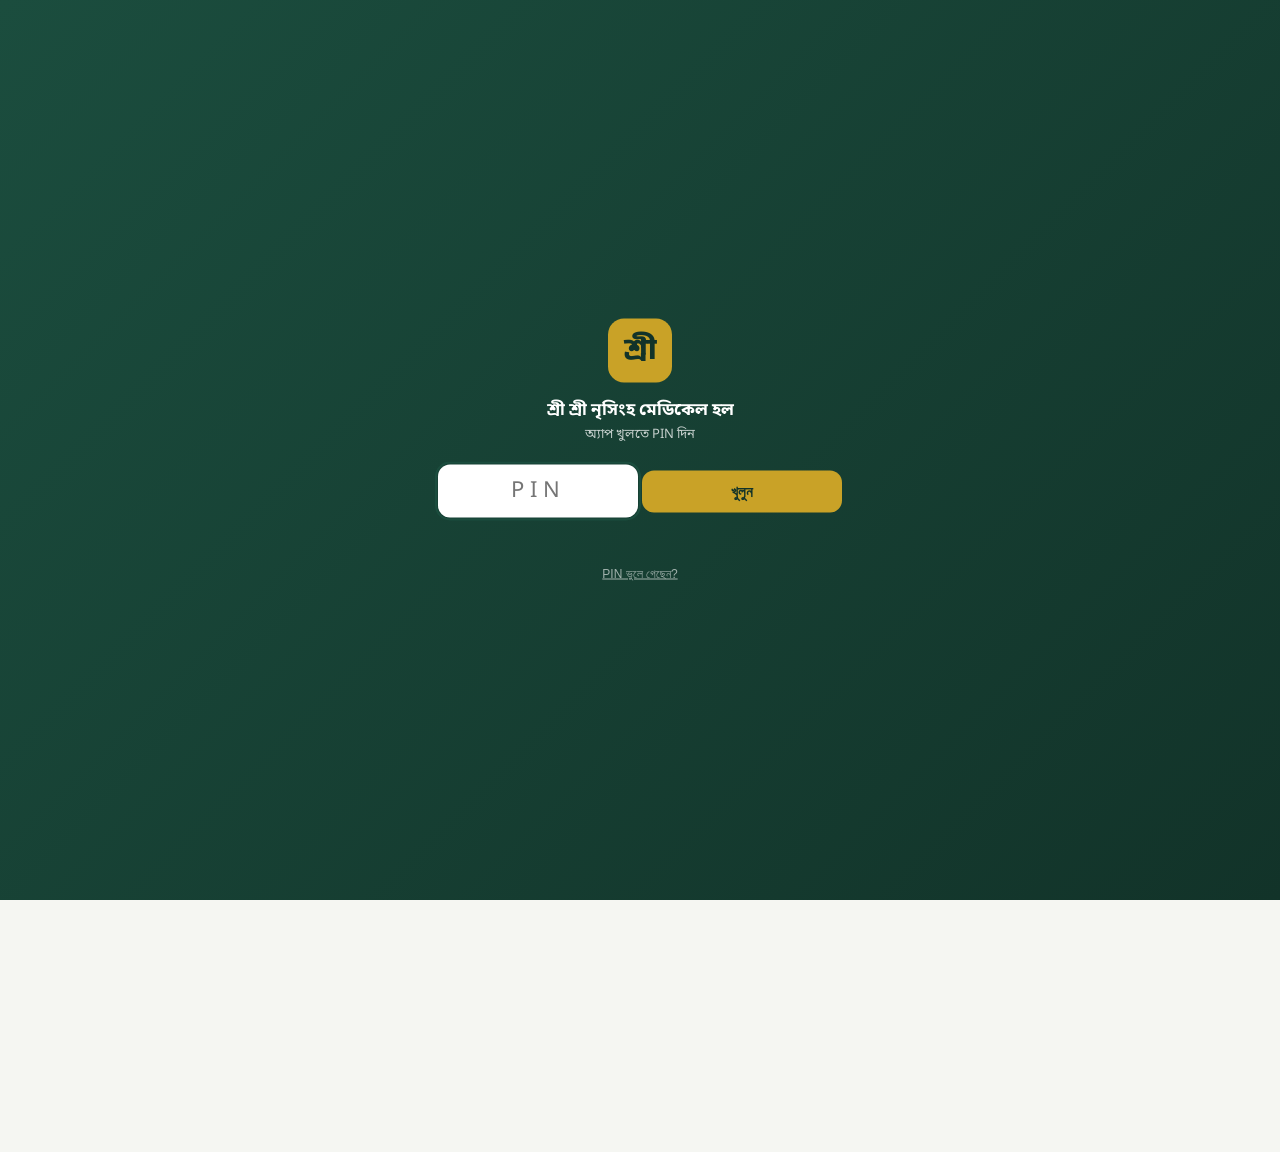
==== commit 4688cc60: "Add files via upload" ====
--- a/index.html
+++ b/index.html
@@ -228,6 +228,8 @@
       <button class="btn btn-outline btn-block" style="margin-top:8px;" onclick="openScanModal()">📷 ইনভয়েসের ছবি থেকে যোগ করুন</button>
       <button class="btn btn-outline btn-block" style="margin-top:8px;" onclick="toggleMedSelectMode()" id="medSelectToggleBtn">নির্বাচন করে মুছুন</button>
       <button class="btn btn-outline btn-block" style="margin-top:8px;" onclick="openCompanyFixer()">🏢 কোম্পানির নাম ঠিক করুন / মিলিয়ে দিন</button>
+      <button class="btn btn-outline btn-block" style="margin-top:8px;" onclick="openGenericFiller()">🧬 জেনেরিক নাম একসাথে ভরুন</button>
+      <button class="btn btn-gold btn-block" style="margin-top:8px;" onclick="openGenericImport()">📥 প্রস্তাবিত জেনেরিক বসান (যাচাই করে)</button>
       <div id="medSelectBar" style="display:none;margin-top:8px;">
         <button class="btn btn-danger btn-block" onclick="deleteSelectedMedicines()" id="medDeleteSelectedBtn">নির্বাচিতগুলো মুছুন (০)</button>
       </div>
@@ -257,6 +259,7 @@
         <input type="text" id="customerSearch" placeholder="কাস্টমার খুঁজুন (নাম/মোবাইল)..." oninput="renderCustomers()">
       </div>
       <button class="btn btn-sm btn-outline btn-block" style="margin-top:8px;" onclick="downloadAllCustomerVcf()">📇 ছবিসহ কাস্টমারদের ফোনের কন্টাক্টে নিন</button>
+      <button class="btn btn-sm btn-outline btn-block" id="uselessCustBtn" style="margin-top:8px;display:none;" onclick="openUselessCustomers()">🧹 যাদের বিক্রয়/বাকি কিছুই নেই — তালিকা দেখুন</button>
       <div class="card" id="customerList"></div>
       <h3 class="section-h"><span class="dot"></span>সাপ্লায়ার <span class="tag-en">Suppliers</span></h3>
       <button class="btn btn-outline btn-block" onclick="openSupplierModal()">+ নতুন সাপ্লায়ার</button>
@@ -531,6 +534,7 @@
       <div><label>ব্যাচ নম্বর</label><input type="text" id="mBatch"></div>
       <div><label>মেয়াদ উত্তীর্ণের তারিখ</label><input type="date" id="mExpiry"></div>
     </div>
+    <div id="mLotsInfo"></div>
     <label>বারকোড (ঐচ্ছিক) — প্যাকেটের গায়ের নম্বর</label>
     <div style="display:flex;gap:8px;"><input type="text" id="mBarcode" inputmode="numeric" placeholder="স্ক্যান করুন বা লিখুন" style="flex:1;min-width:0;"><button type="button" class="btn btn-outline" onclick="startBarcodeScan(function(c){document.getElementById('mBarcode').value=c;})">📷 স্ক্যান</button></div>
     <div style="margin-top:10px;display:flex;align-items:center;gap:8px;">
@@ -1043,7 +1047,7 @@
 <div class="toast" id="toast"></div>
 
 <script src="app-00-bigstore.js" charset="utf-8"></script>
-<script id="app-file-list" type="application/json">["app-01-data.js", "app-02-ui.js", "app-03-medicines.js", "app-04-sale.js", "app-05-purchase.js", "app-06-people.js", "app-07-lab.js", "app-08-rx.js", "app-09-reports.js", "app-10-backup-cloud.js", "app-11-lock-init.js", "app-12-delta.js", "app-13-histwindow.js", "app-14-drive.js", "app-15-returns.js", "app-16-doctors.js"]</script>
+<script id="app-file-list" type="application/json">["app-01-data.js", "app-02-ui.js", "app-03-medicines.js", "app-04-sale.js", "app-05-purchase.js", "app-06-people.js", "app-07-lab.js", "app-08-rx.js", "app-09-reports.js", "app-10-backup-cloud.js", "app-11-lock-init.js", "app-12-delta.js", "app-13-histwindow.js", "app-14-drive.js", "app-15-returns.js", "app-16-doctors.js", "app-17-generic-data.js"]</script>
 <script>
 /* অ্যাপের ফাইলগুলো ক্রমানুসারে লোড হয় — তবে বিক্রি/ক্রয়ের তথ্য ফোনের বড় সংরক্ষণ থেকে নেওয়া শেষ হওয়ার পরে */
 (function(){
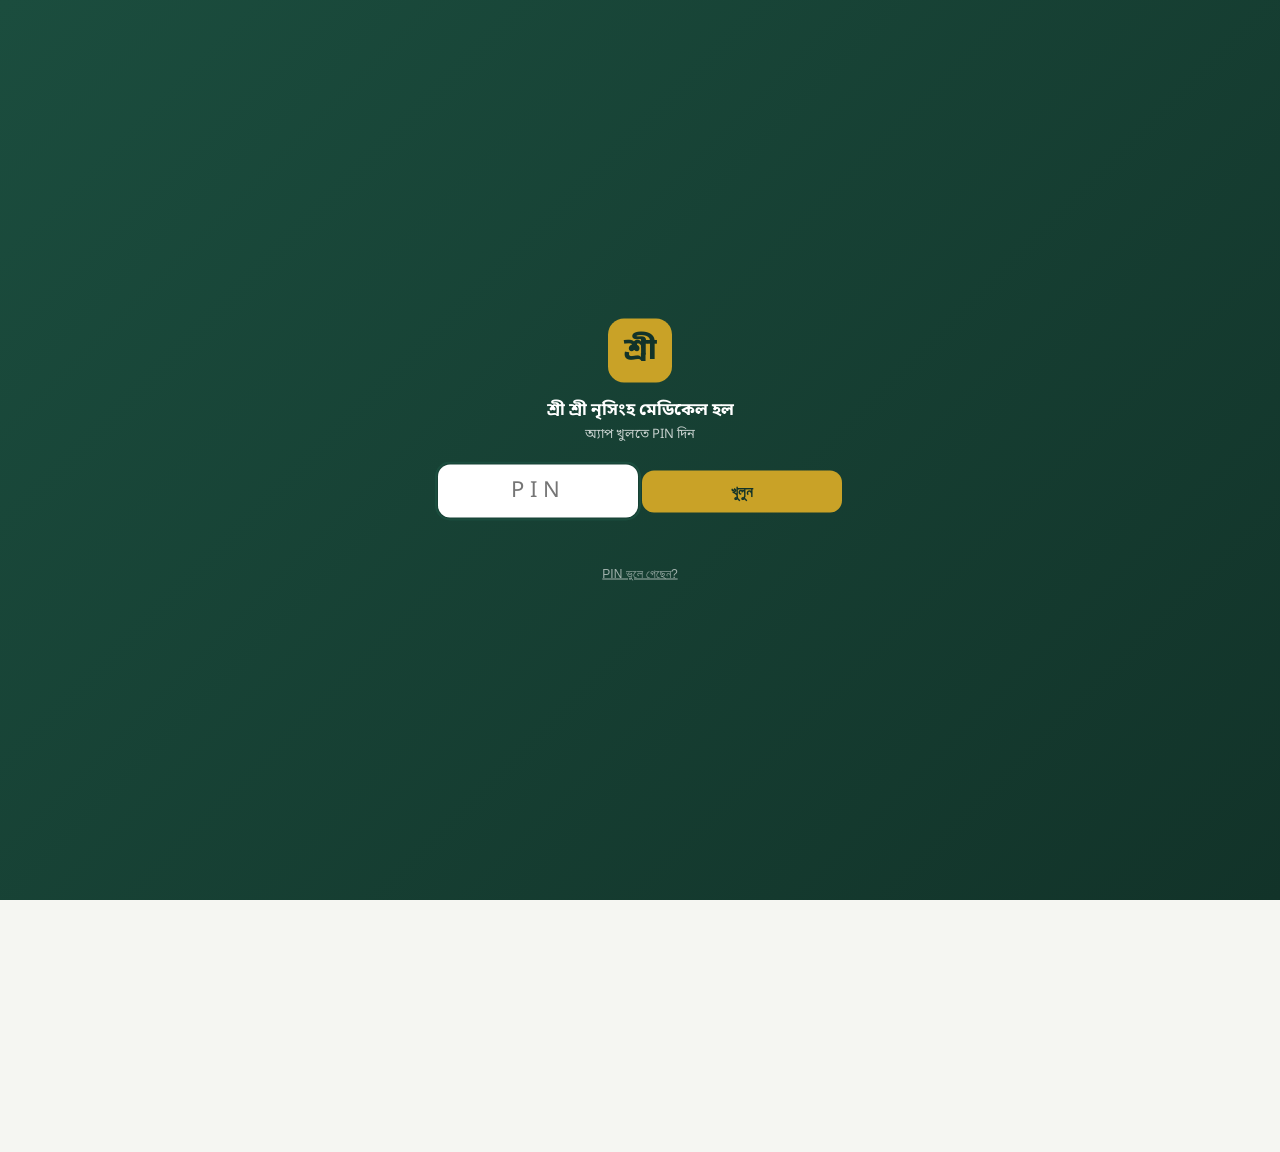
==== commit 6f1b0c5a: "Add files via upload" ====
--- a/index.html
+++ b/index.html
@@ -230,6 +230,7 @@
       <button class="btn btn-outline btn-block" style="margin-top:8px;" onclick="openCompanyFixer()">🏢 কোম্পানির নাম ঠিক করুন / মিলিয়ে দিন</button>
       <button class="btn btn-outline btn-block" style="margin-top:8px;" onclick="openGenericFiller()">🧬 জেনেরিক নাম একসাথে ভরুন</button>
       <button class="btn btn-gold btn-block" style="margin-top:8px;" onclick="openGenericImport()">📥 প্রস্তাবিত জেনেরিক বসান (যাচাই করে)</button>
+      <button class="btn btn-gold btn-block" style="margin-top:8px;" onclick="openDrugClassImport()">🗂 গ্রুপ বসান — মেডেক্সের মতো (যাচাই করে)</button>
       <div id="medSelectBar" style="display:none;margin-top:8px;">
         <button class="btn btn-danger btn-block" onclick="deleteSelectedMedicines()" id="medDeleteSelectedBtn">নির্বাচিতগুলো মুছুন (০)</button>
       </div>
@@ -238,7 +239,11 @@
         <div class="stat blue"><div class="label">মোট ক্রয়মূল্য (স্টক)</div><div class="value" id="medTotalValue">৳০</div></div>
       </div>
       <div class="search-wrap" style="margin-top:12px;">
-        <input type="text" id="medSearch" placeholder="ওষুধ খুঁজুন..." oninput="renderMedicines()">
+        <input type="text" id="medSearch" placeholder="ওষুধ, জেনেরিক বা গ্রুপ খুঁজুন..." oninput="renderMedicines()">
+      </div>
+      <div style="display:flex;gap:8px;align-items:center;margin-top:8px;">
+        <select id="medClassFilter" onchange="renderMedicines()" style="flex:1;min-width:0;padding:9px;border:1px solid #ccc;border-radius:10px;font-size:14px;"><option value="">গ্রুপ: সব</option></select>
+        <label style="display:flex;gap:6px;align-items:center;margin:0;font-size:13px;white-space:nowrap;"><input type="checkbox" id="medByClass" onchange="renderMedicines()" style="width:18px;height:18px;flex:0 0 18px;padding:0;margin:0;"> গ্রুপ ধরে সাজান</label>
       </div>
       <div class="card" id="medicineList"></div>
     </section>
@@ -519,9 +524,11 @@
       <div class="row-sub" style="margin-top:2px;">প্যাকের ভেতরে থাকা ট্যাবলেট/ক্যাপসুলের মোট সংখ্যা লিখুন (এটা ওষুধভেদে ভিন্ন হয় — কোনোটায় ১০টা, কোনোটায় ২০টা, কোনোটায় ৩০টা থাকে)। প্রেসক্রিপশনে যে ডোজ লেখা হবে সেই অনুযায়ী বিক্রির সময় এই সংখ্যা দিয়ে হিসাব করে ক'টা কৌটা লাগবে বের হবে।</div>
     </div>
     <div class="field-row">
-      <div><label>জেনেরিক নাম</label><input type="text" id="mGeneric" oninput="checkAutoAntibiotic()"></div>
+      <div><label>জেনেরিক নাম</label><input type="text" id="mGeneric" oninput="checkAutoAntibiotic();suggestMedClassHint()"></div>
       <div><label>কোম্পানি</label><input type="text" id="mCompany"></div>
     </div>
+    <div><label>গ্রুপ (ড্রাগ ক্লাস — মেডেক্সের মতো)</label><input type="text" id="mDrugClass" list="mClassList" autocomplete="off" placeholder="যেমন: Proton Pump Inhibitors (PPI)"><datalist id="mClassList"></datalist>
+      <div id="mClassHint" class="row-sub" style="display:none;margin-top:2px;"></div></div>
     <div class="field-row">
       <div><label>ক্রয় মূল্য (৳) *</label><input type="number" id="mBuy" min="0"></div>
       <div><label>বিক্রয় মূল্য (৳) *</label><input type="number" id="mSell" min="0"></div>
@@ -1047,7 +1054,7 @@
 <div class="toast" id="toast"></div>
 
 <script src="app-00-bigstore.js" charset="utf-8"></script>
-<script id="app-file-list" type="application/json">["app-01-data.js", "app-02-ui.js", "app-03-medicines.js", "app-04-sale.js", "app-05-purchase.js", "app-06-people.js", "app-07-lab.js", "app-08-rx.js", "app-09-reports.js", "app-10-backup-cloud.js", "app-11-lock-init.js", "app-12-delta.js", "app-13-histwindow.js", "app-14-drive.js", "app-15-returns.js", "app-16-doctors.js", "app-17-generic-data.js"]</script>
+<script id="app-file-list" type="application/json">["app-01-data.js", "app-02-ui.js", "app-03-medicines.js", "app-04-sale.js", "app-05-purchase.js", "app-06-people.js", "app-07-lab.js", "app-08-rx.js", "app-09-reports.js", "app-10-backup-cloud.js", "app-11-lock-init.js", "app-12-delta.js", "app-13-histwindow.js", "app-14-drive.js", "app-15-returns.js", "app-16-doctors.js", "app-17-generic-data.js", "app-18-drug-classes.js"]</script>
 <script>
 /* অ্যাপের ফাইলগুলো ক্রমানুসারে লোড হয় — তবে বিক্রি/ক্রয়ের তথ্য ফোনের বড় সংরক্ষণ থেকে নেওয়া শেষ হওয়ার পরে */
 (function(){
